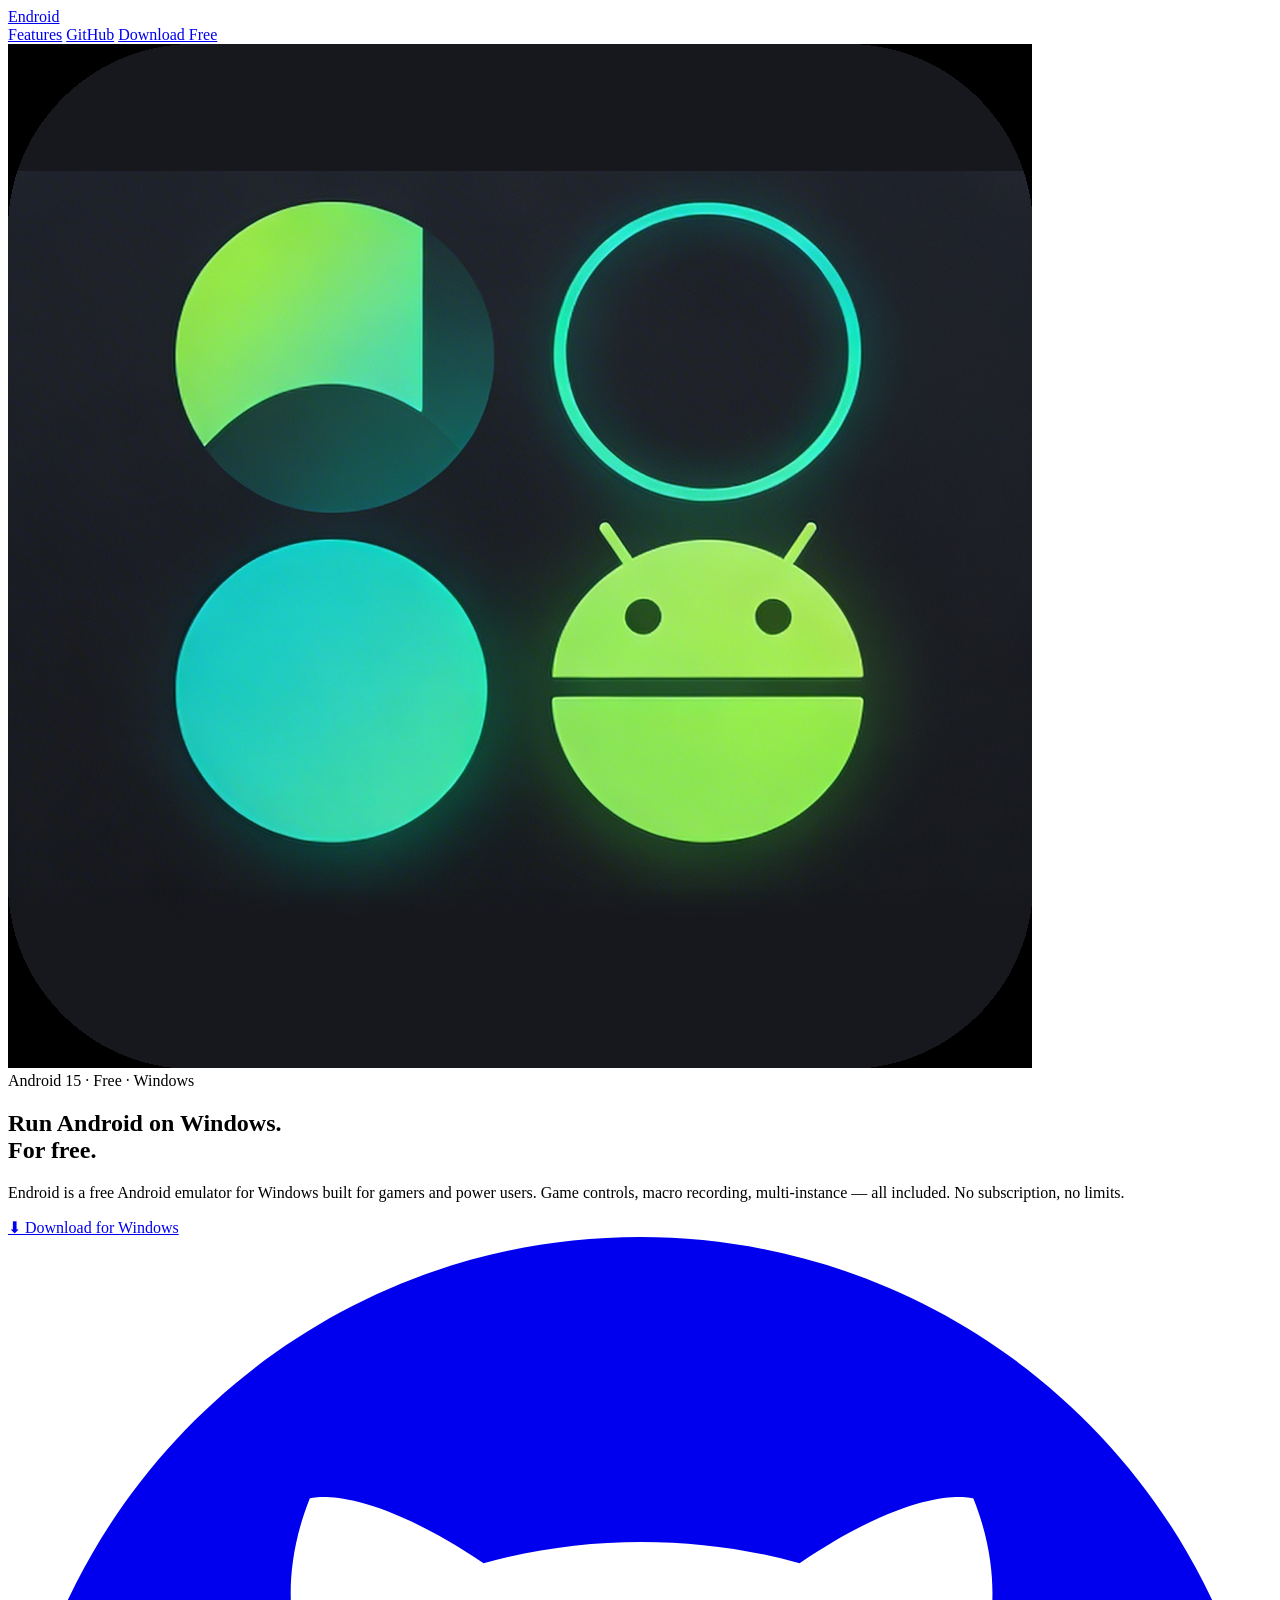
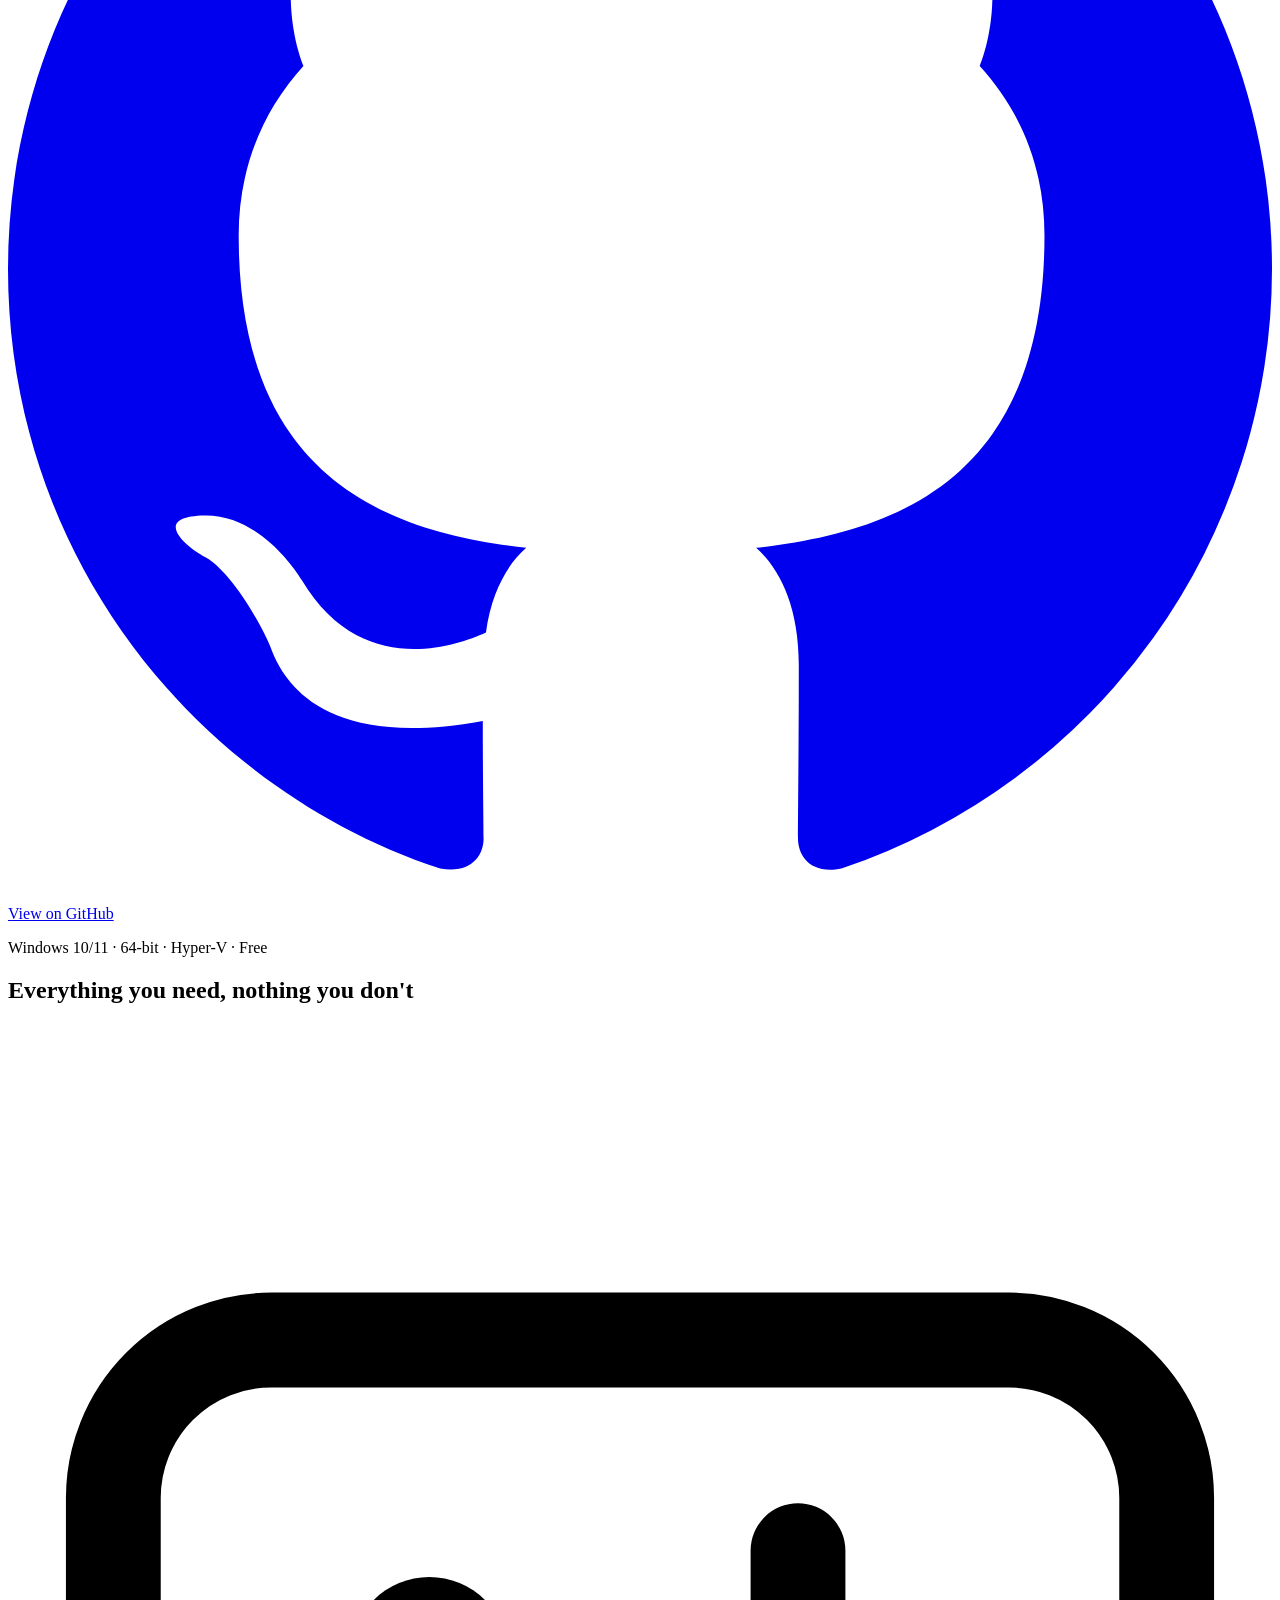
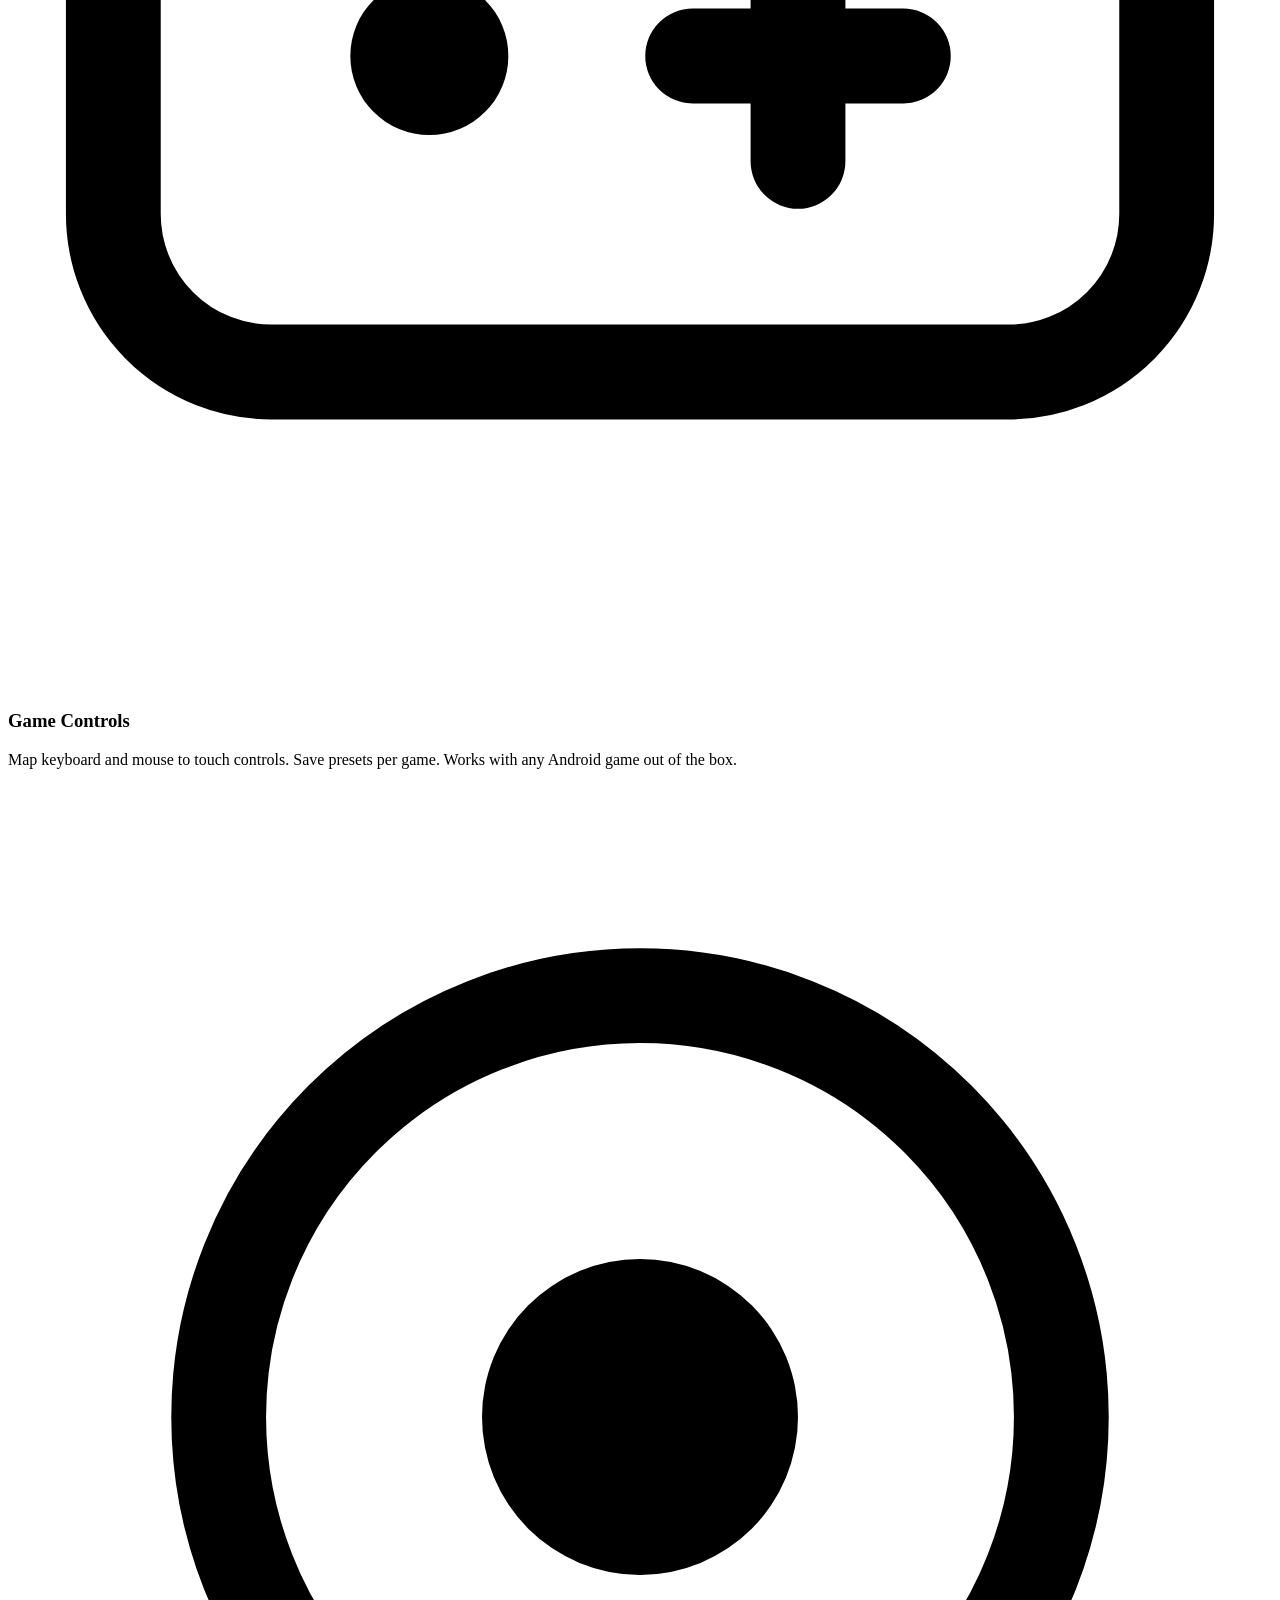
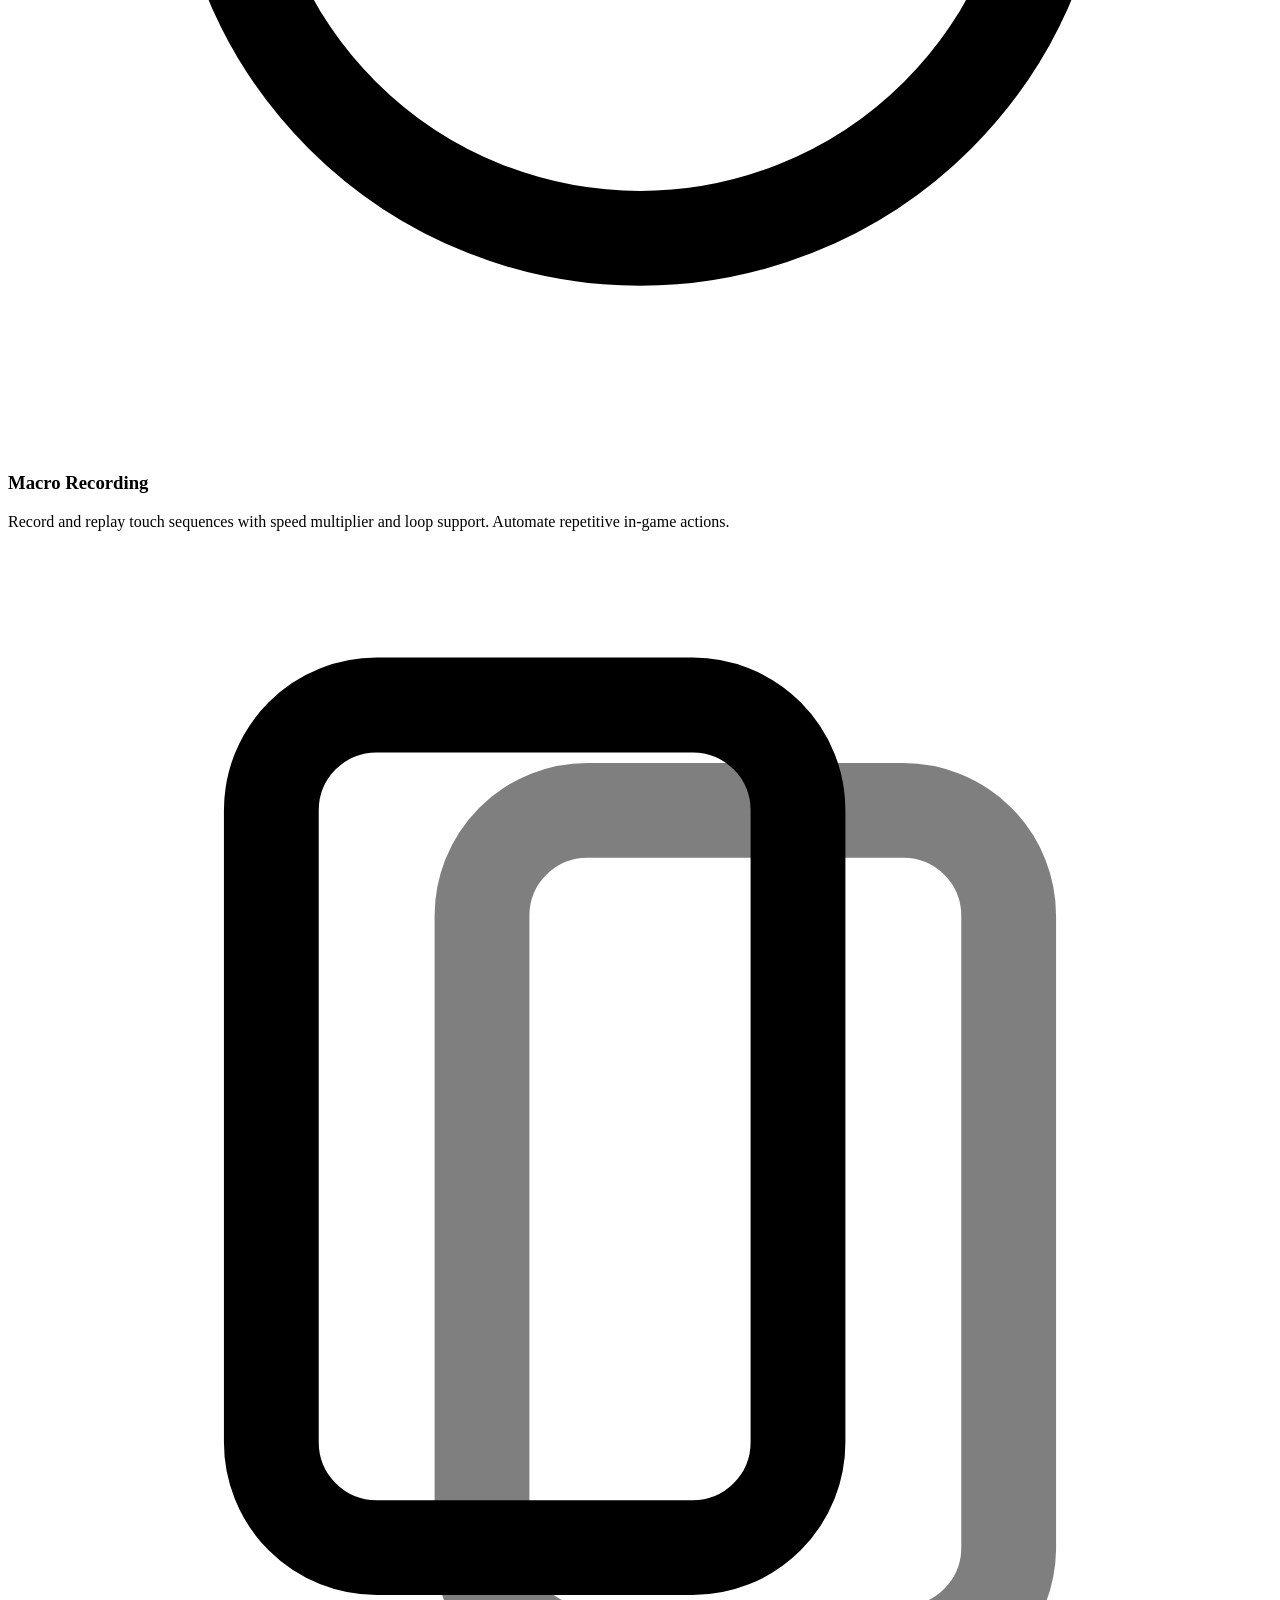
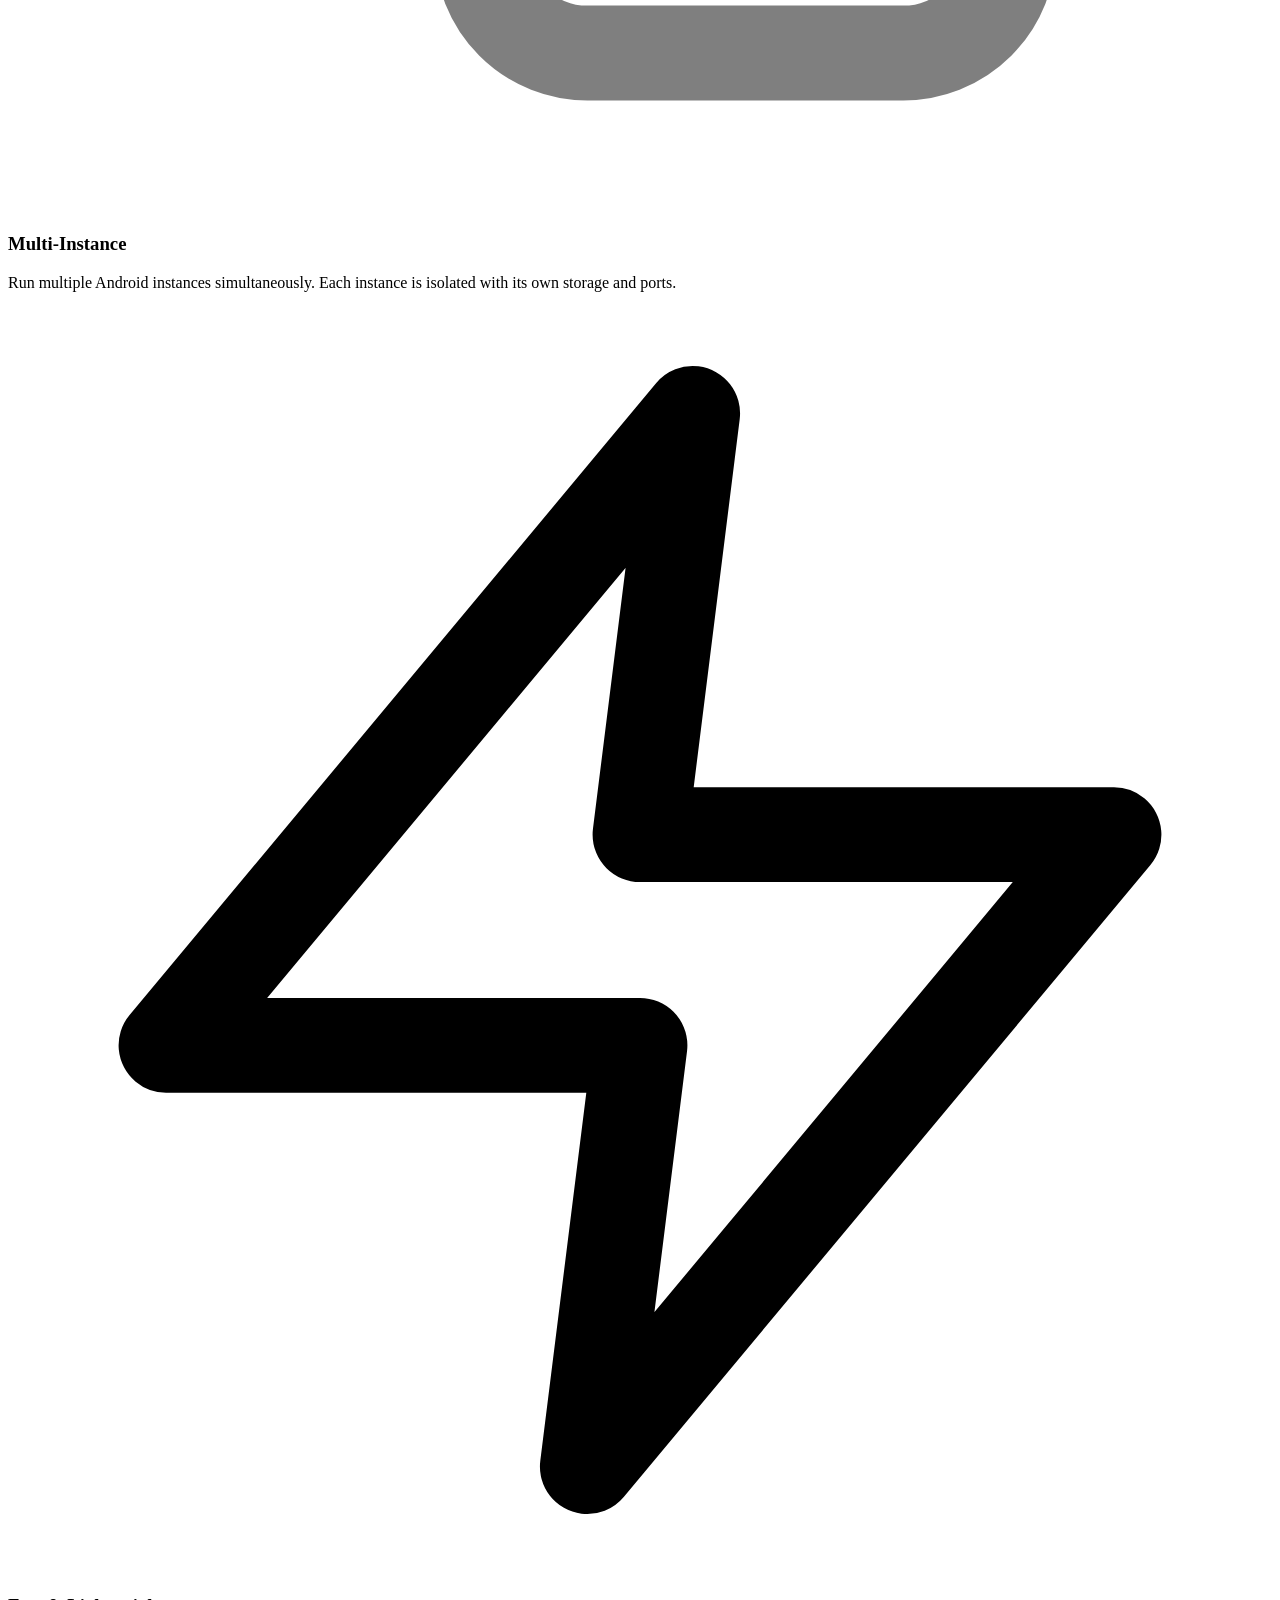
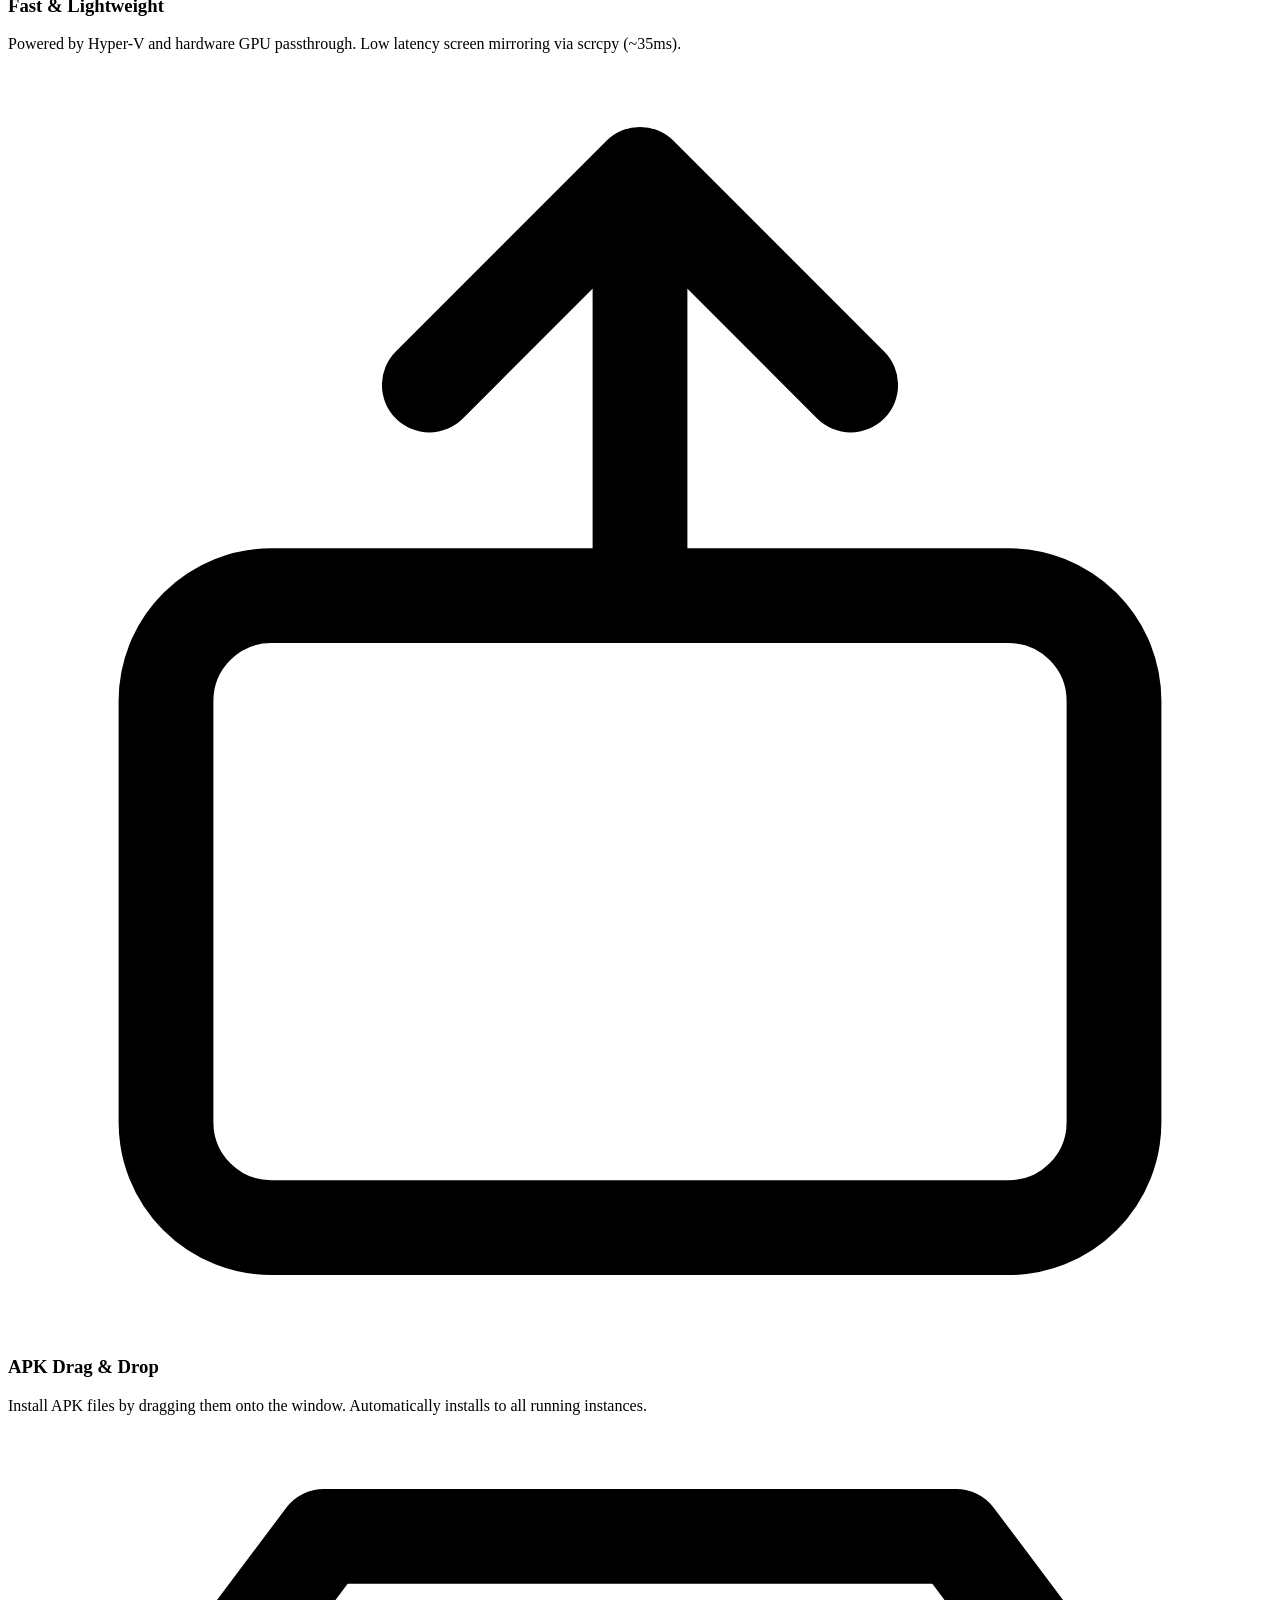
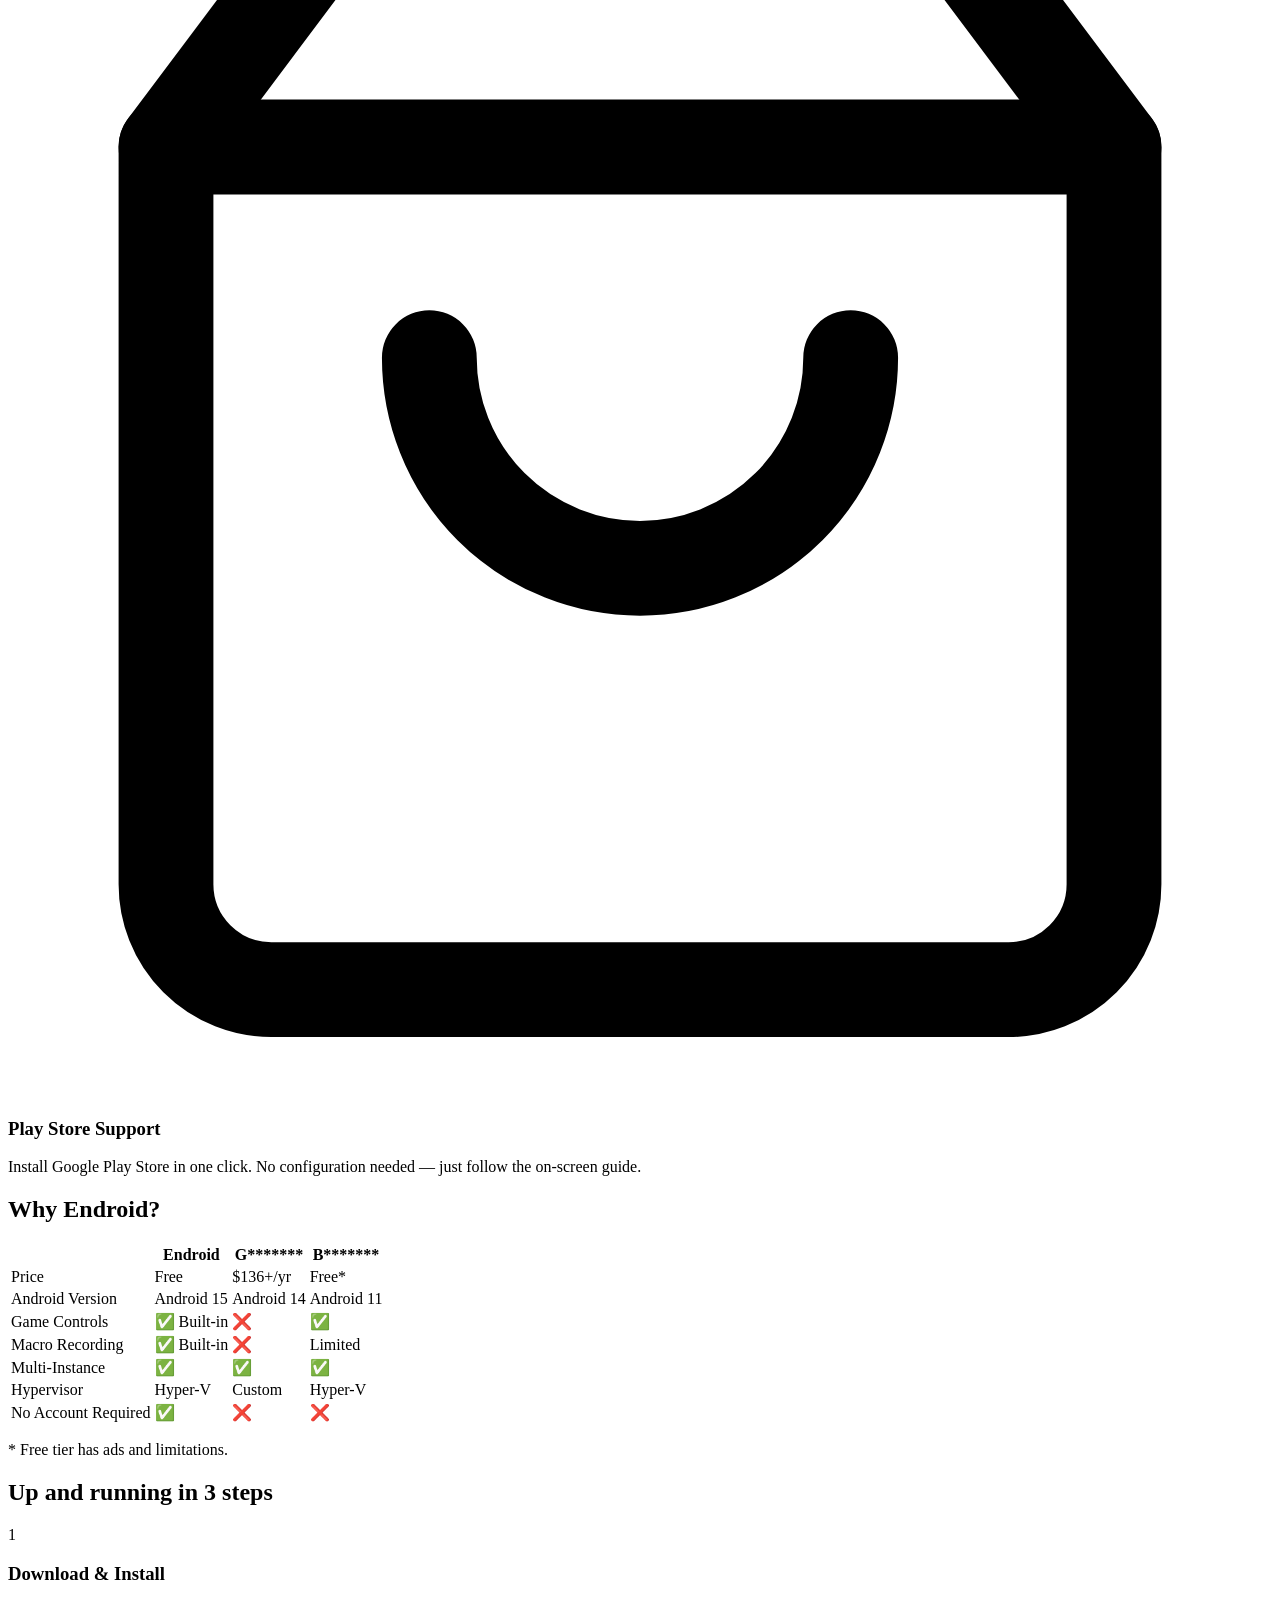
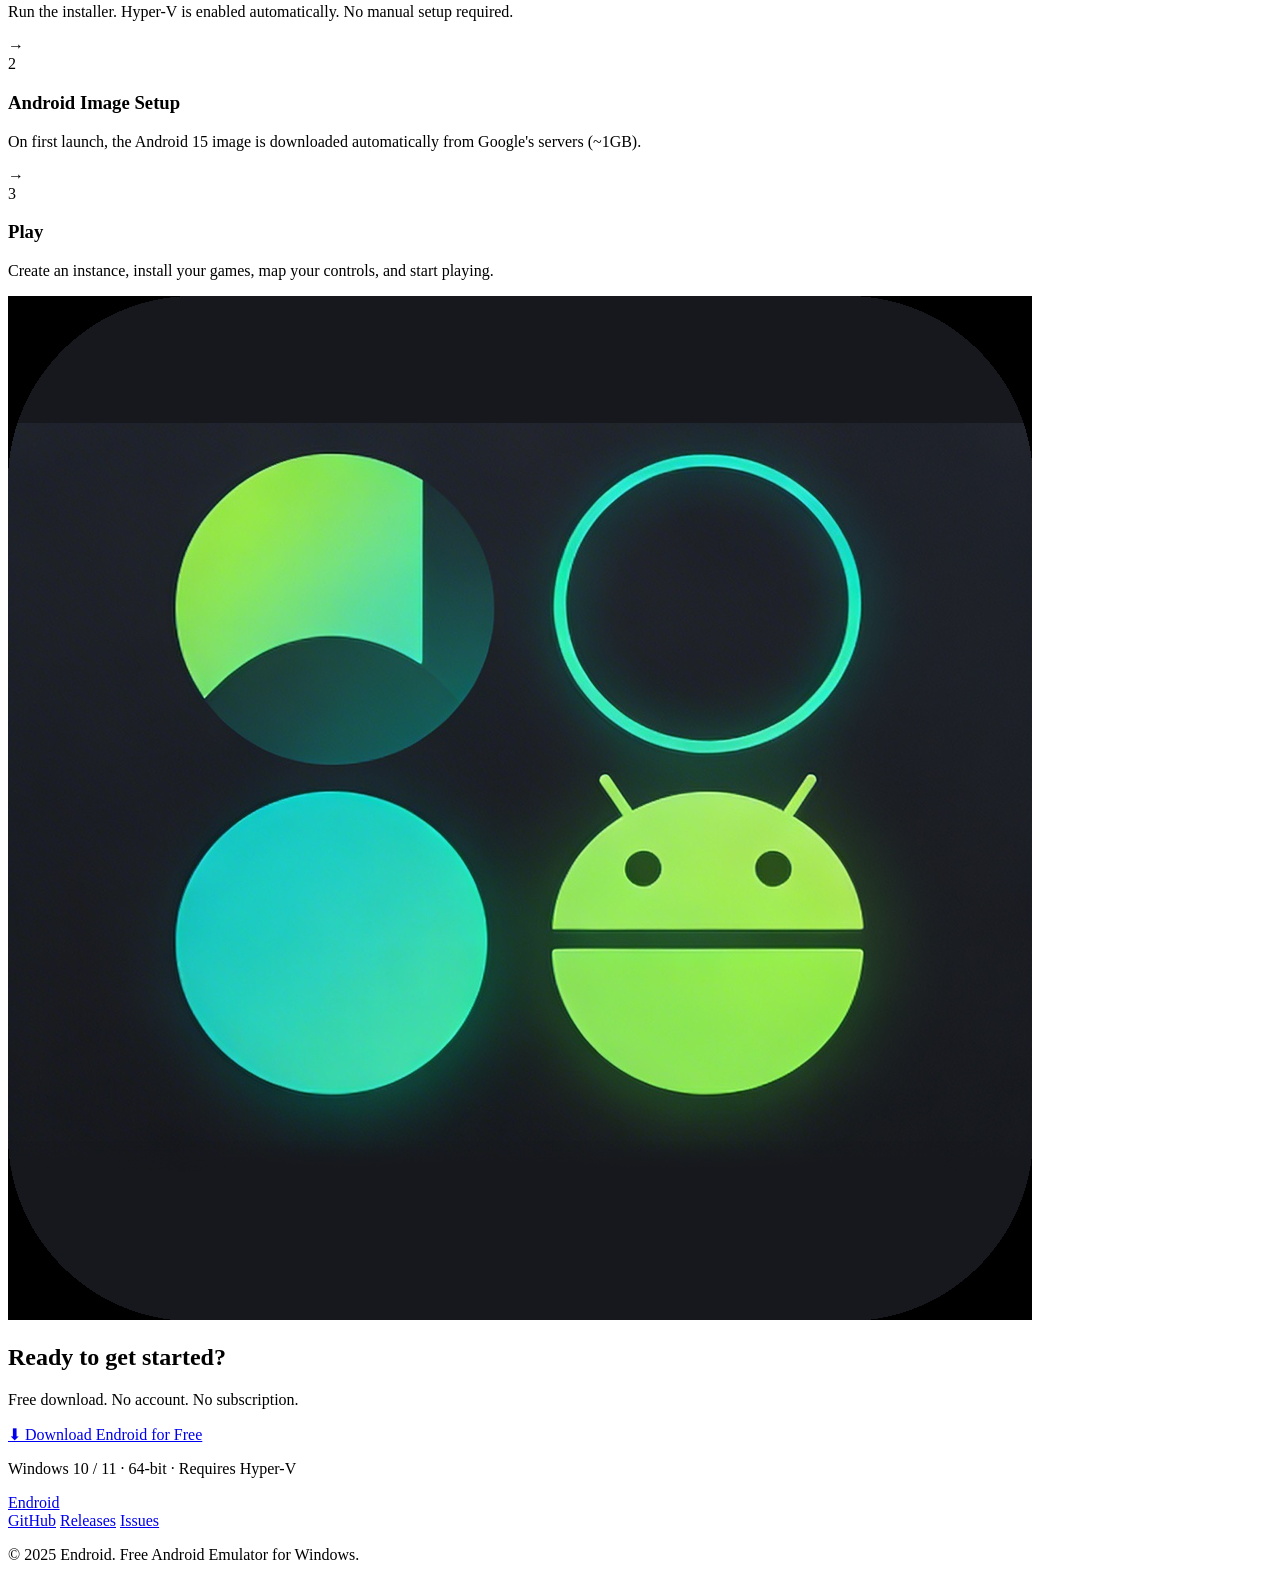
==== index.html @ f01a462a "fix(landing): 캐시 비활성화" ====
<!DOCTYPE html>
<html lang="en">
<head>
  <meta charset="UTF-8" />
  <meta name="viewport" content="width=device-width, initial-scale=1.0" />

  <!-- SEO -->
  <title>Endroid — Free Android Emulator for Windows</title>
  <meta name="description" content="Endroid is a free Android 15 emulator for Windows. Run Android apps and games on your PC with game controls, macro recording, and multi-instance support. No subscription required." />
  <meta name="keywords" content="android emulator windows, free android emulator, android emulator pc, android emulator for windows 11, best android emulator, genymotion alternative, run android on windows, android gaming emulator" />
  <link rel="canonical" href="https://endroid.rundevelrun.com/" />

  <!-- No cache -->
  <meta http-equiv="Cache-Control" content="no-cache, no-store, must-revalidate" />
  <meta http-equiv="Pragma" content="no-cache" />
  <meta http-equiv="Expires" content="0" />

  <!-- Favicon -->
  <link rel="icon" type="image/png" href="assets/icon.png?v=3" />

  <!-- Open Graph -->
  <meta property="og:type" content="website" />
  <meta property="og:url" content="https://endroid.rundevelrun.com/" />
  <meta property="og:title" content="Endroid — Free Android Emulator for Windows" />
  <meta property="og:description" content="Run Android 15 apps and games on Windows for free. Built-in game controls, macro recording, and multi-instance support." />
  <meta property="og:image" content="https://endroid.rundevelrun.com/assets/icon.png" />

  <!-- Twitter Card -->
  <meta name="twitter:card" content="summary" />
  <meta name="twitter:title" content="Endroid — Free Android Emulator for Windows" />
  <meta name="twitter:description" content="Run Android 15 on your Windows PC for free." />
  <meta name="twitter:image" content="https://endroid.rundevelrun.com/assets/icon.png" />

  <!-- Schema.org SoftwareApplication -->
  <script type="application/ld+json">
  {
    "@context": "https://schema.org",
    "@type": "SoftwareApplication",
    "name": "Endroid",
    "operatingSystem": "Windows",
    "applicationCategory": "UtilitiesApplication",
    "offers": {
      "@type": "Offer",
      "price": "0",
      "priceCurrency": "USD"
    },
    "description": "Free Android 15 emulator for Windows with game controls, macro recording, and multi-instance support.",
    "url": "https://endroid.rundevelrun.com",
    "downloadUrl": "https://github.com/rundevelrun/endroid/releases/latest"
  }
  </script>

  <link rel="stylesheet" href="styles.css?v=3" />
</head>
<body>

  <!-- Nav -->
  <nav class="nav">
    <div class="nav-inner">
      <a class="logo" href="#">
        <span>Endroid</span>
      </a>
      <div class="nav-links">
        <a href="#features">Features</a>
        <a href="https://github.com/rundevelrun/endroid">GitHub</a>
        <a class="btn-download-sm" href="https://github.com/rundevelrun/endroid/releases/latest">
          Download Free
        </a>
      </div>
    </div>
  </nav>

  <!-- Hero -->
  <section class="hero">
    <div class="hero-inner">
      <img src="assets/icon.png" alt="Endroid" class="hero-icon" />
      <div class="badge">Android 15 · Free · Windows</div>
      <h1 class="hero-title">
        Run Android on Windows.<br />
        <span class="accent">For free.</span>
      </h1>
      <p class="hero-desc">
        Endroid is a free Android emulator for Windows built for gamers and power users.
        Game controls, macro recording, multi-instance — all included.
        No subscription, no limits.
      </p>
      <div class="hero-actions">
        <a class="btn-primary" href="https://github.com/rundevelrun/endroid/releases/latest">
          ⬇ Download for Windows
        </a>
        <a class="btn-secondary" href="https://github.com/rundevelrun/endroid">
          <svg class="gh-icon" viewBox="0 0 16 16" fill="currentColor"><path d="M8 0C3.58 0 0 3.58 0 8c0 3.54 2.29 6.53 5.47 7.59.4.07.55-.17.55-.38 0-.19-.01-.82-.01-1.49-2.01.37-2.53-.49-2.69-.94-.09-.23-.48-.94-.82-1.13-.28-.15-.68-.52-.01-.53.63-.01 1.08.58 1.23.82.72 1.21 1.87.87 2.33.66.07-.52.28-.87.51-1.07-1.78-.2-3.64-.89-3.64-3.95 0-.87.31-1.59.82-2.15-.08-.2-.36-1.02.08-2.12 0 0 .67-.21 2.2.82.64-.18 1.32-.27 2-.27.68 0 1.36.09 2 .27 1.53-1.04 2.2-.82 2.2-.82.44 1.1.16 1.92.08 2.12.51.56.82 1.27.82 2.15 0 3.07-1.87 3.75-3.65 3.95.29.25.54.73.54 1.48 0 1.07-.01 1.93-.01 2.2 0 .21.15.46.55.38A8.013 8.013 0 0016 8c0-4.42-3.58-8-8-8z"/></svg>
          View on GitHub
        </a>
      </div>
      <p class="hero-note">Windows 10/11 · 64-bit · Hyper-V · Free</p>
    </div>
  </section>

  <!-- Features -->
  <section class="features" id="features">
    <div class="section-inner">
      <h2 class="section-title">Everything you need, nothing you don't</h2>
      <div class="features-grid">

        <div class="feature-card">
          <div class="feature-icon">
            <svg viewBox="0 0 24 24" fill="none" stroke="currentColor" stroke-width="1.8" stroke-linecap="round" stroke-linejoin="round"><rect x="2" y="6" width="20" height="12" rx="3"/><circle cx="8" cy="12" r="1.5" fill="currentColor" stroke="none"/><path d="M15 10v4M13 12h4"/></svg>
          </div>
          <h3>Game Controls</h3>
          <p>Map keyboard and mouse to touch controls. Save presets per game. Works with any Android game out of the box.</p>
        </div>

        <div class="feature-card">
          <div class="feature-icon">
            <svg viewBox="0 0 24 24" fill="none" stroke="currentColor" stroke-width="1.8" stroke-linecap="round" stroke-linejoin="round"><circle cx="12" cy="12" r="8"/><circle cx="12" cy="12" r="3" fill="currentColor" stroke="none"/></svg>
          </div>
          <h3>Macro Recording</h3>
          <p>Record and replay touch sequences with speed multiplier and loop support. Automate repetitive in-game actions.</p>
        </div>

        <div class="feature-card">
          <div class="feature-icon">
            <svg viewBox="0 0 24 24" fill="none" stroke="currentColor" stroke-width="1.8" stroke-linecap="round" stroke-linejoin="round"><rect x="5" y="3" width="10" height="16" rx="2"/><rect x="9" y="5" width="10" height="16" rx="2" opacity="0.5"/></svg>
          </div>
          <h3>Multi-Instance</h3>
          <p>Run multiple Android instances simultaneously. Each instance is isolated with its own storage and ports.</p>
        </div>

        <div class="feature-card">
          <div class="feature-icon">
            <svg viewBox="0 0 24 24" fill="none" stroke="currentColor" stroke-width="1.8" stroke-linecap="round" stroke-linejoin="round"><path d="M13 2L3 14h9l-1 8 10-12h-9l1-8z"/></svg>
          </div>
          <h3>Fast & Lightweight</h3>
          <p>Powered by Hyper-V and hardware GPU passthrough. Low latency screen mirroring via scrcpy (~35ms).</p>
        </div>

        <div class="feature-card">
          <div class="feature-icon">
            <svg viewBox="0 0 24 24" fill="none" stroke="currentColor" stroke-width="1.8" stroke-linecap="round" stroke-linejoin="round"><path d="M12 2v8M8 6l4-4 4 4"/><rect x="3" y="10" width="18" height="12" rx="2"/></svg>
          </div>
          <h3>APK Drag & Drop</h3>
          <p>Install APK files by dragging them onto the window. Automatically installs to all running instances.</p>
        </div>

        <div class="feature-card">
          <div class="feature-icon">
            <svg viewBox="0 0 24 24" fill="none" stroke="currentColor" stroke-width="1.8" stroke-linecap="round" stroke-linejoin="round"><path d="M6 2L3 6v14a2 2 0 002 2h14a2 2 0 002-2V6l-3-4z"/><path d="M3 6h18"/><path d="M16 10a4 4 0 01-8 0"/></svg>
          </div>
          <h3>Play Store Support</h3>
          <p>Install Google Play Store in one click. No configuration needed — just follow the on-screen guide.</p>
        </div>

      </div>
    </div>
  </section>

  <!-- vs Competitors -->
  <section class="compare">
    <div class="section-inner">
      <h2 class="section-title">Why Endroid?</h2>
      <div class="compare-table-wrap">
        <table class="compare-table">
          <thead>
            <tr>
              <th></th>
              <th class="highlight">Endroid</th>
              <th><span class="masked">G*******</span></th>
              <th><span class="masked">B*******</span></th>
            </tr>
          </thead>
          <tbody>
            <tr><td>Price</td><td class="highlight">Free</td><td>$136+/yr</td><td>Free*</td></tr>
            <tr><td>Android Version</td><td class="highlight">Android 15</td><td>Android 14</td><td>Android 11</td></tr>
            <tr><td>Game Controls</td><td class="highlight">✅ Built-in</td><td>❌</td><td>✅</td></tr>
            <tr><td>Macro Recording</td><td class="highlight">✅ Built-in</td><td>❌</td><td>Limited</td></tr>
            <tr><td>Multi-Instance</td><td class="highlight">✅</td><td>✅</td><td>✅</td></tr>
            <tr><td>Hypervisor</td><td class="highlight">Hyper-V</td><td>Custom</td><td>Hyper-V</td></tr>
            <tr><td>No Account Required</td><td class="highlight">✅</td><td>❌</td><td>❌</td></tr>
          </tbody>
        </table>
      </div>
      <p class="compare-note">* Free tier has ads and limitations.</p>
    </div>
  </section>

  <!-- How it works -->
  <section class="howto">
    <div class="section-inner">
      <h2 class="section-title">Up and running in 3 steps</h2>
      <div class="steps">
        <div class="step">
          <div class="step-num">1</div>
          <h3>Download & Install</h3>
          <p>Run the installer. Hyper-V is enabled automatically. No manual setup required.</p>
        </div>
        <div class="step-arrow">→</div>
        <div class="step">
          <div class="step-num">2</div>
          <h3>Android Image Setup</h3>
          <p>On first launch, the Android 15 image is downloaded automatically from Google's servers (~1GB).</p>
        </div>
        <div class="step-arrow">→</div>
        <div class="step">
          <div class="step-num">3</div>
          <h3>Play</h3>
          <p>Create an instance, install your games, map your controls, and start playing.</p>
        </div>
      </div>
    </div>
  </section>

  <!-- Download CTA -->
  <section class="cta">
    <div class="section-inner">
      <img src="assets/icon.png" alt="Endroid" class="cta-icon" />
      <h2>Ready to get started?</h2>
      <p>Free download. No account. No subscription.</p>
      <a class="btn-primary btn-large" href="https://github.com/rundevelrun/endroid/releases/latest">
        ⬇ Download Endroid for Free
      </a>
      <p class="cta-note">Windows 10 / 11 · 64-bit · Requires Hyper-V</p>
    </div>
  </section>

  <!-- Footer -->
  <footer class="footer">
    <div class="footer-inner">
      <a class="logo" href="#">
        <span>Endroid</span>
      </a>
      <div class="footer-links">
        <a href="https://github.com/rundevelrun/endroid">GitHub</a>
        <a href="https://github.com/rundevelrun/endroid/releases">Releases</a>
        <a href="https://github.com/rundevelrun/endroid/issues">Issues</a>
      </div>
      <p class="footer-copy">© 2025 Endroid. Free Android Emulator for Windows.</p>
    </div>
  </footer>

</body>
</html>
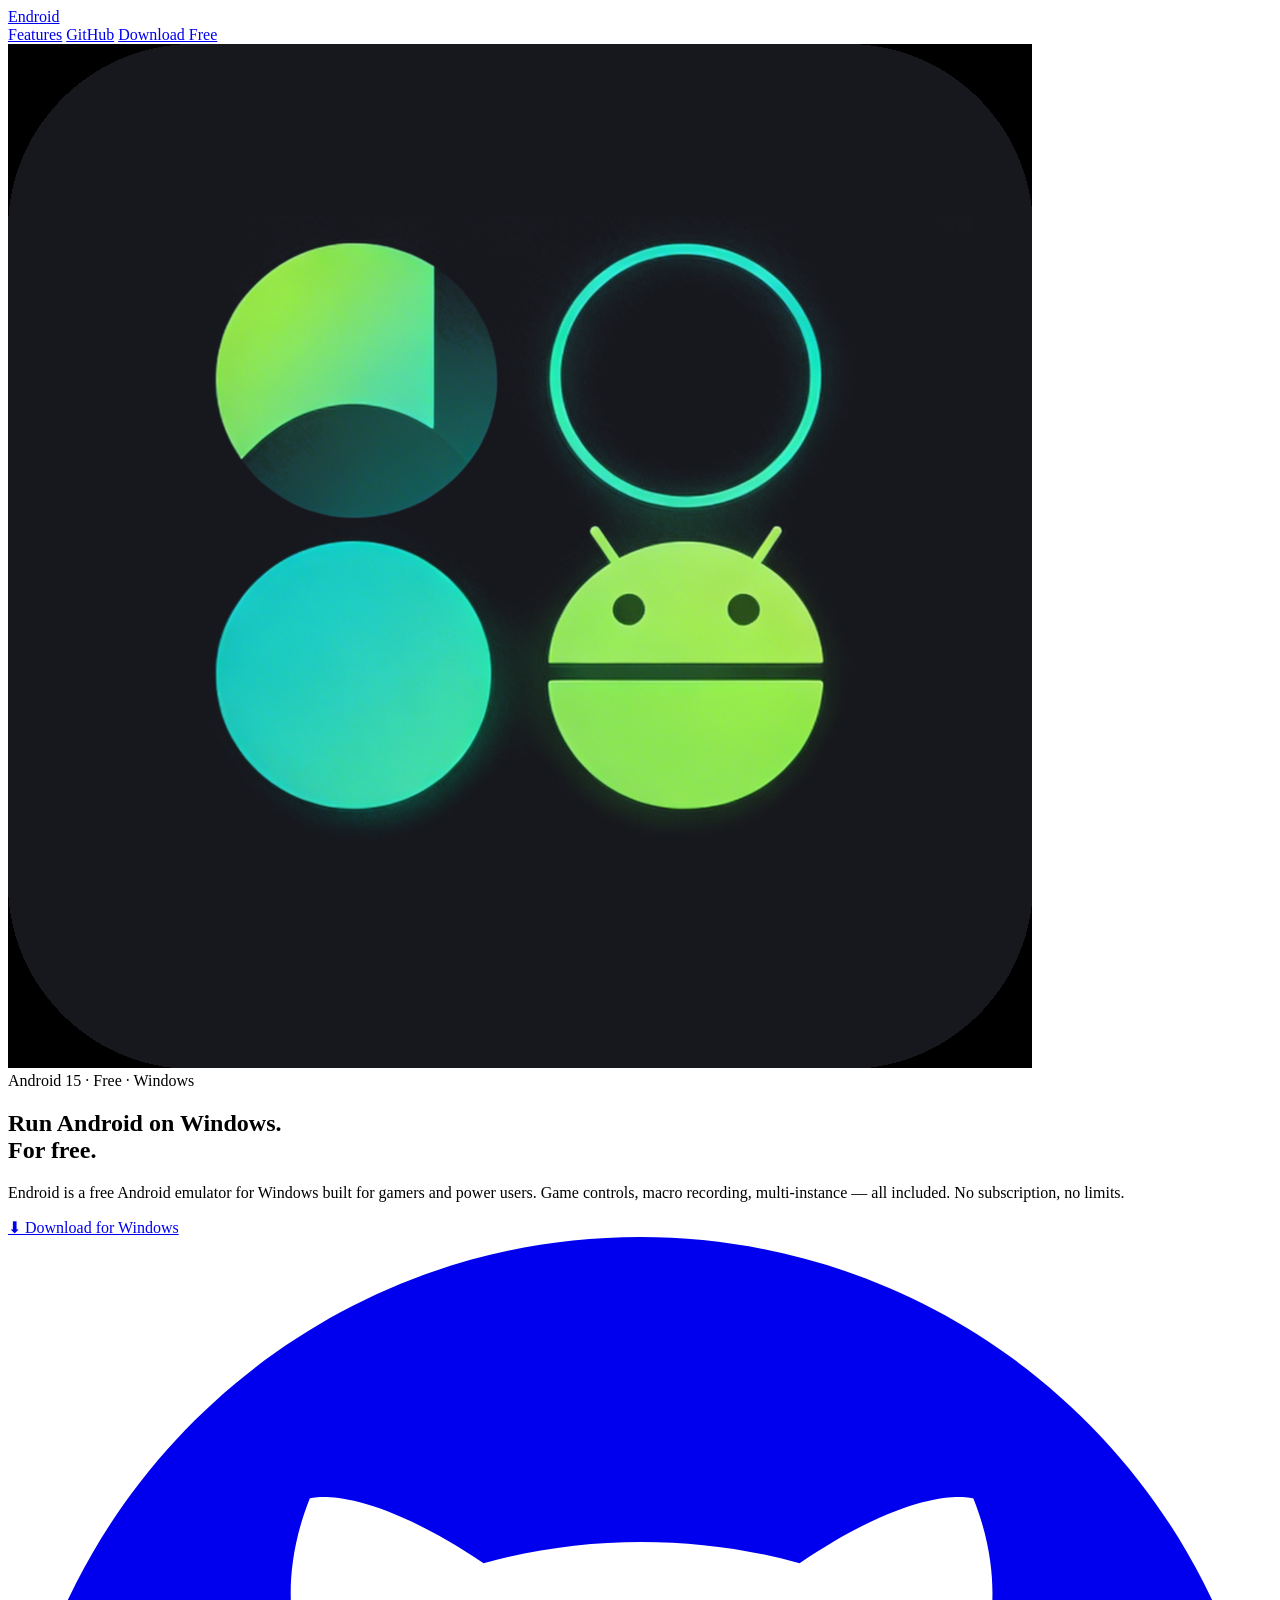
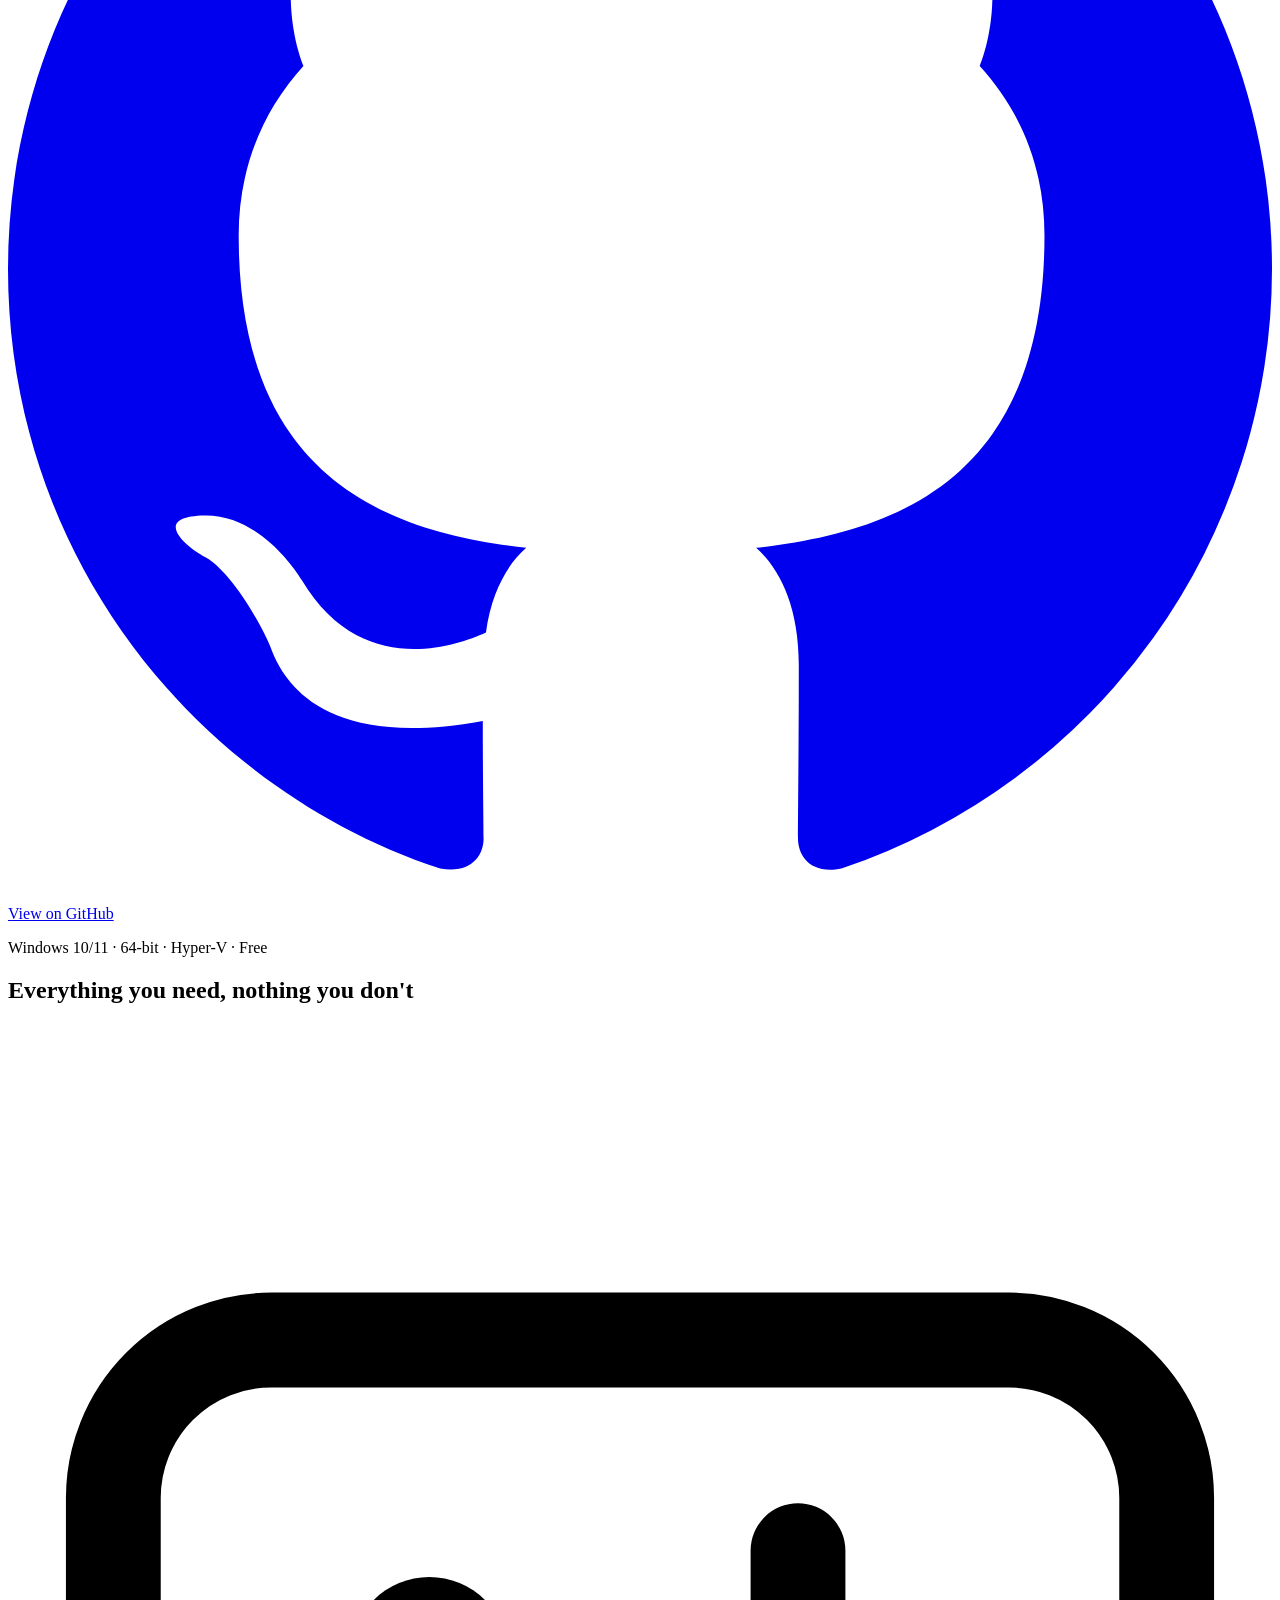
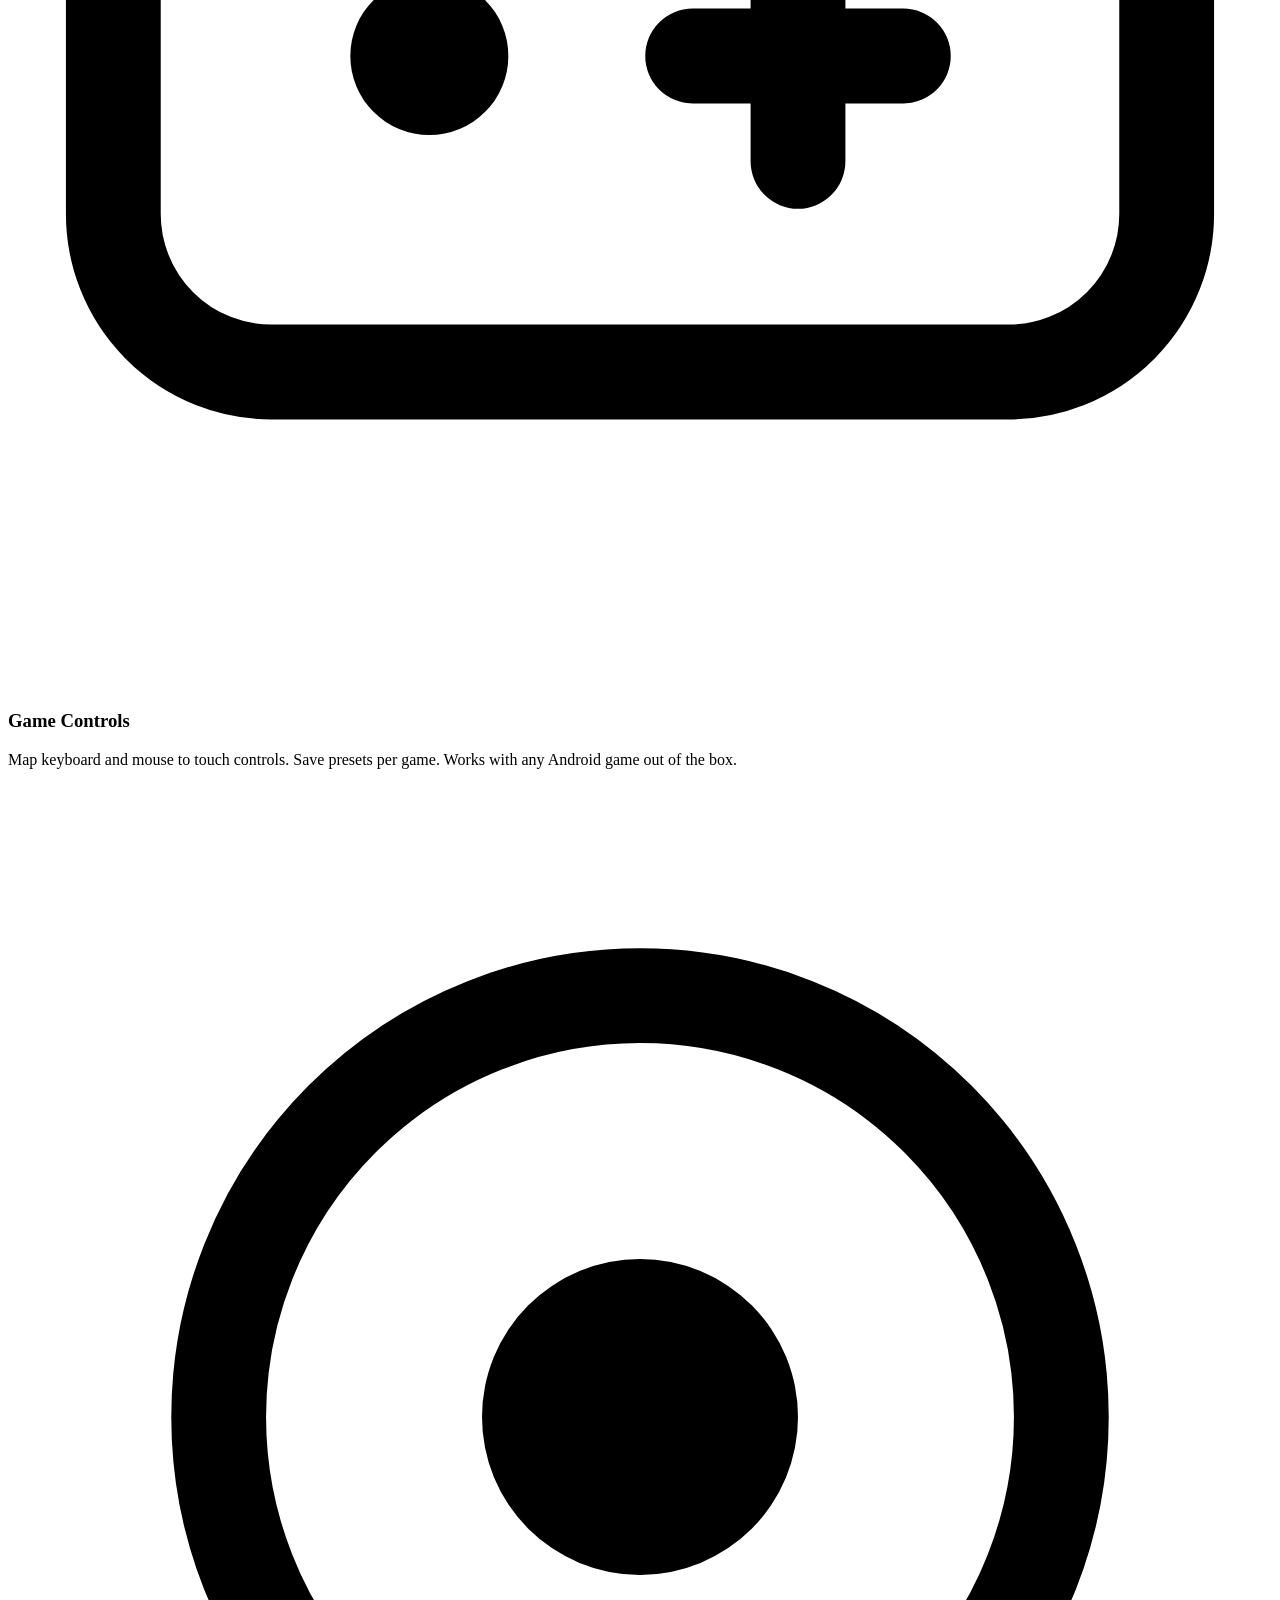
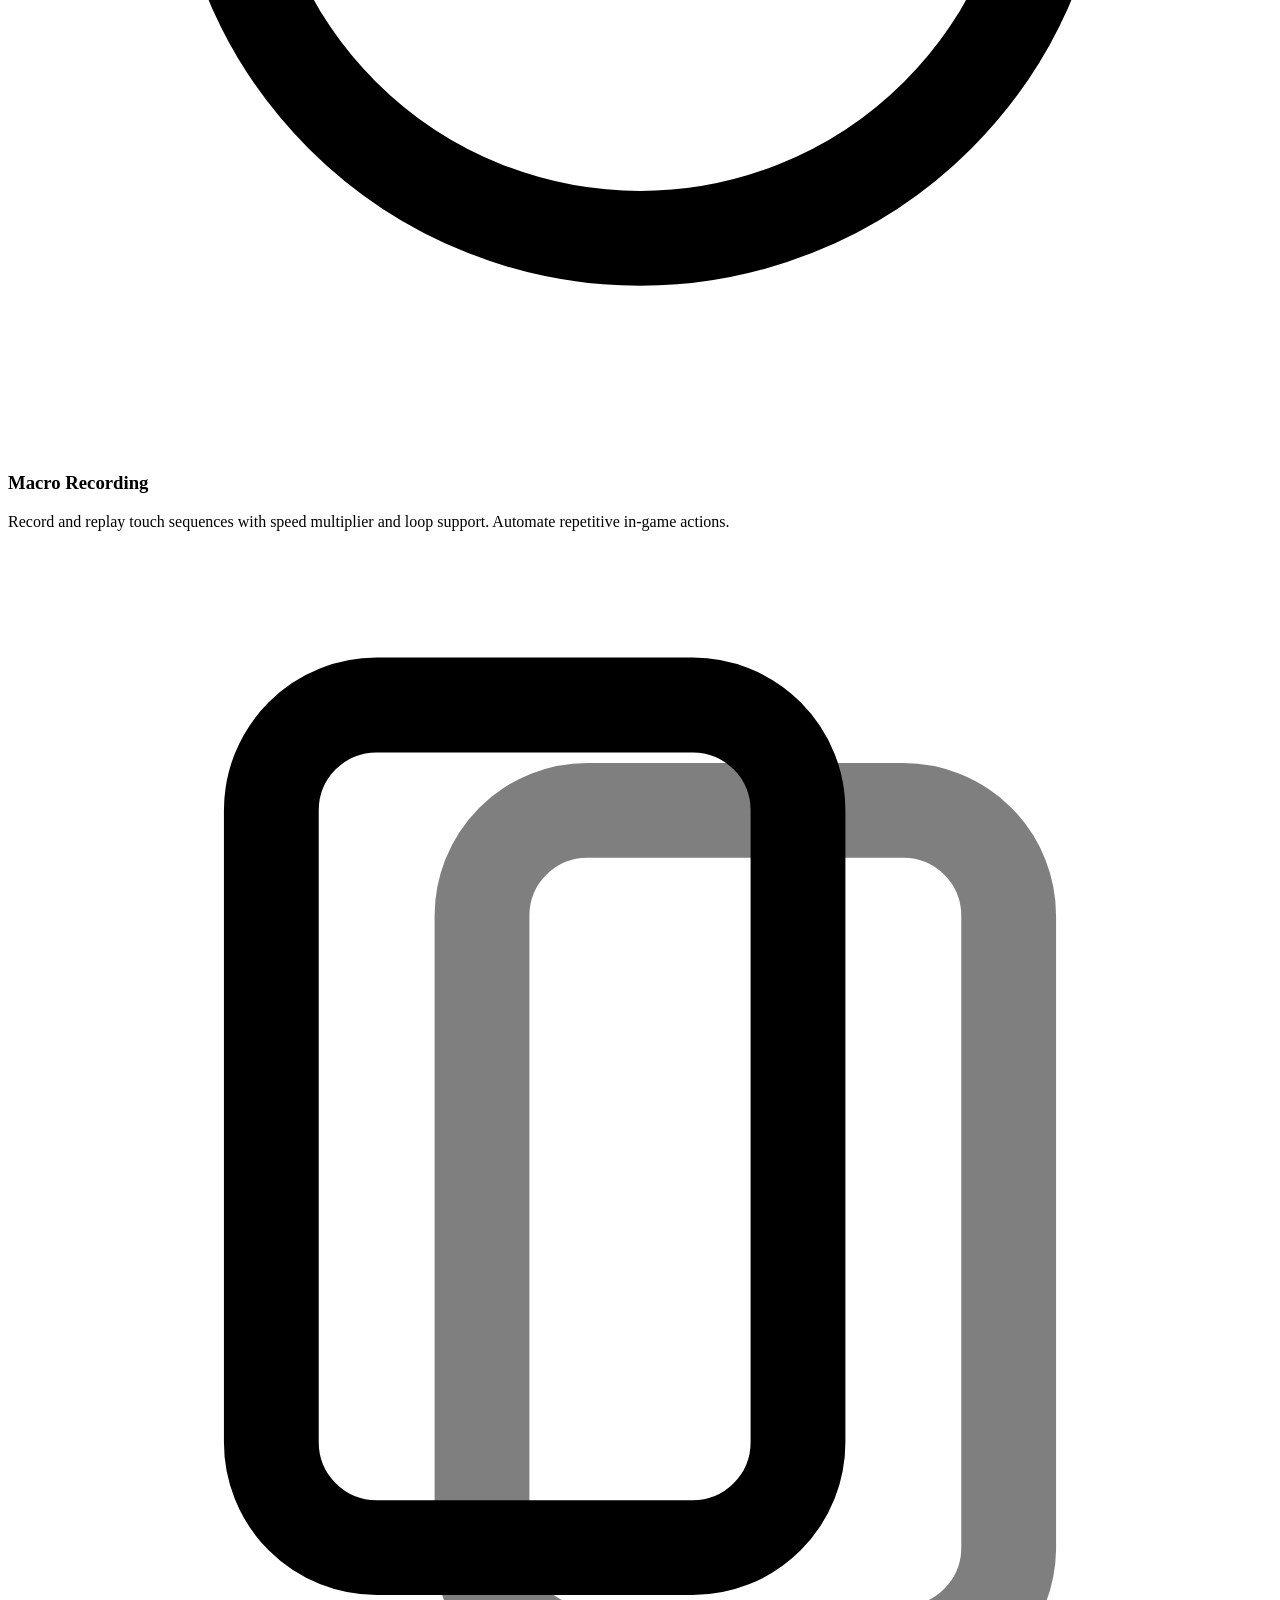
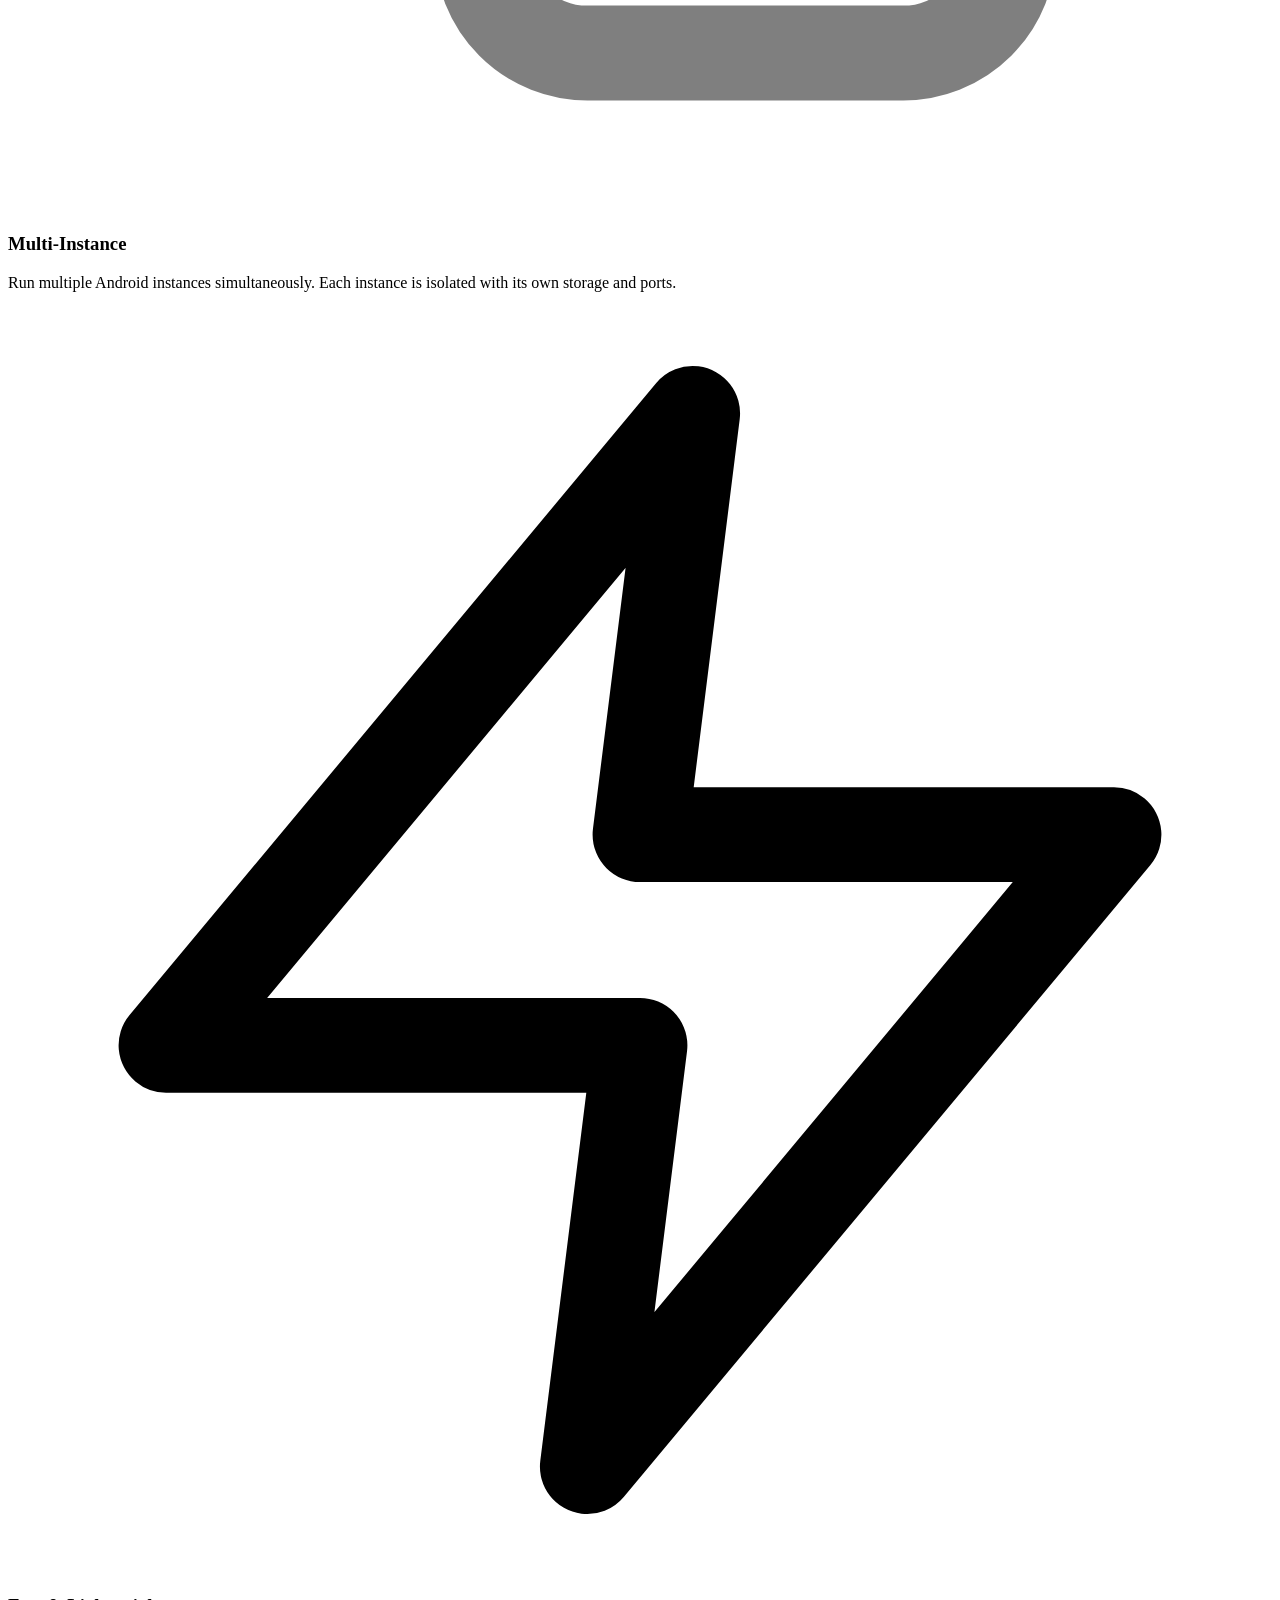
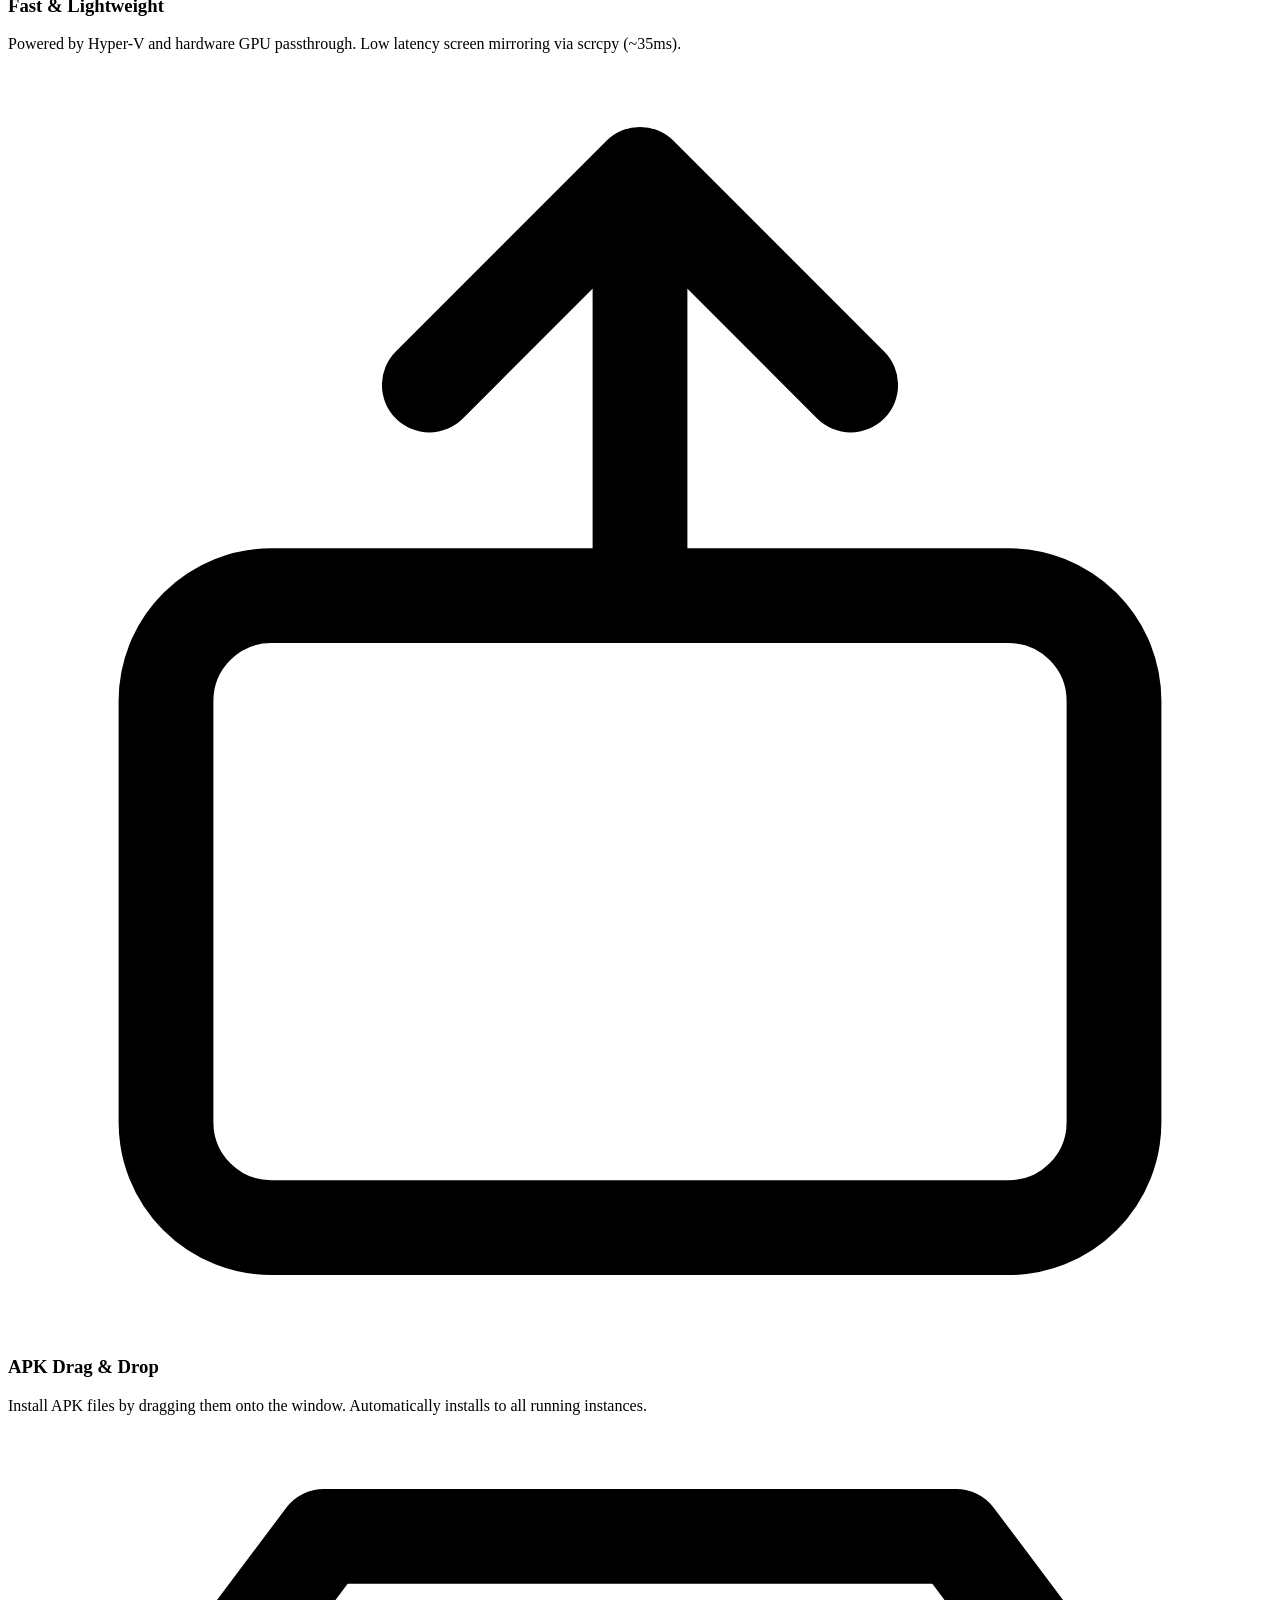
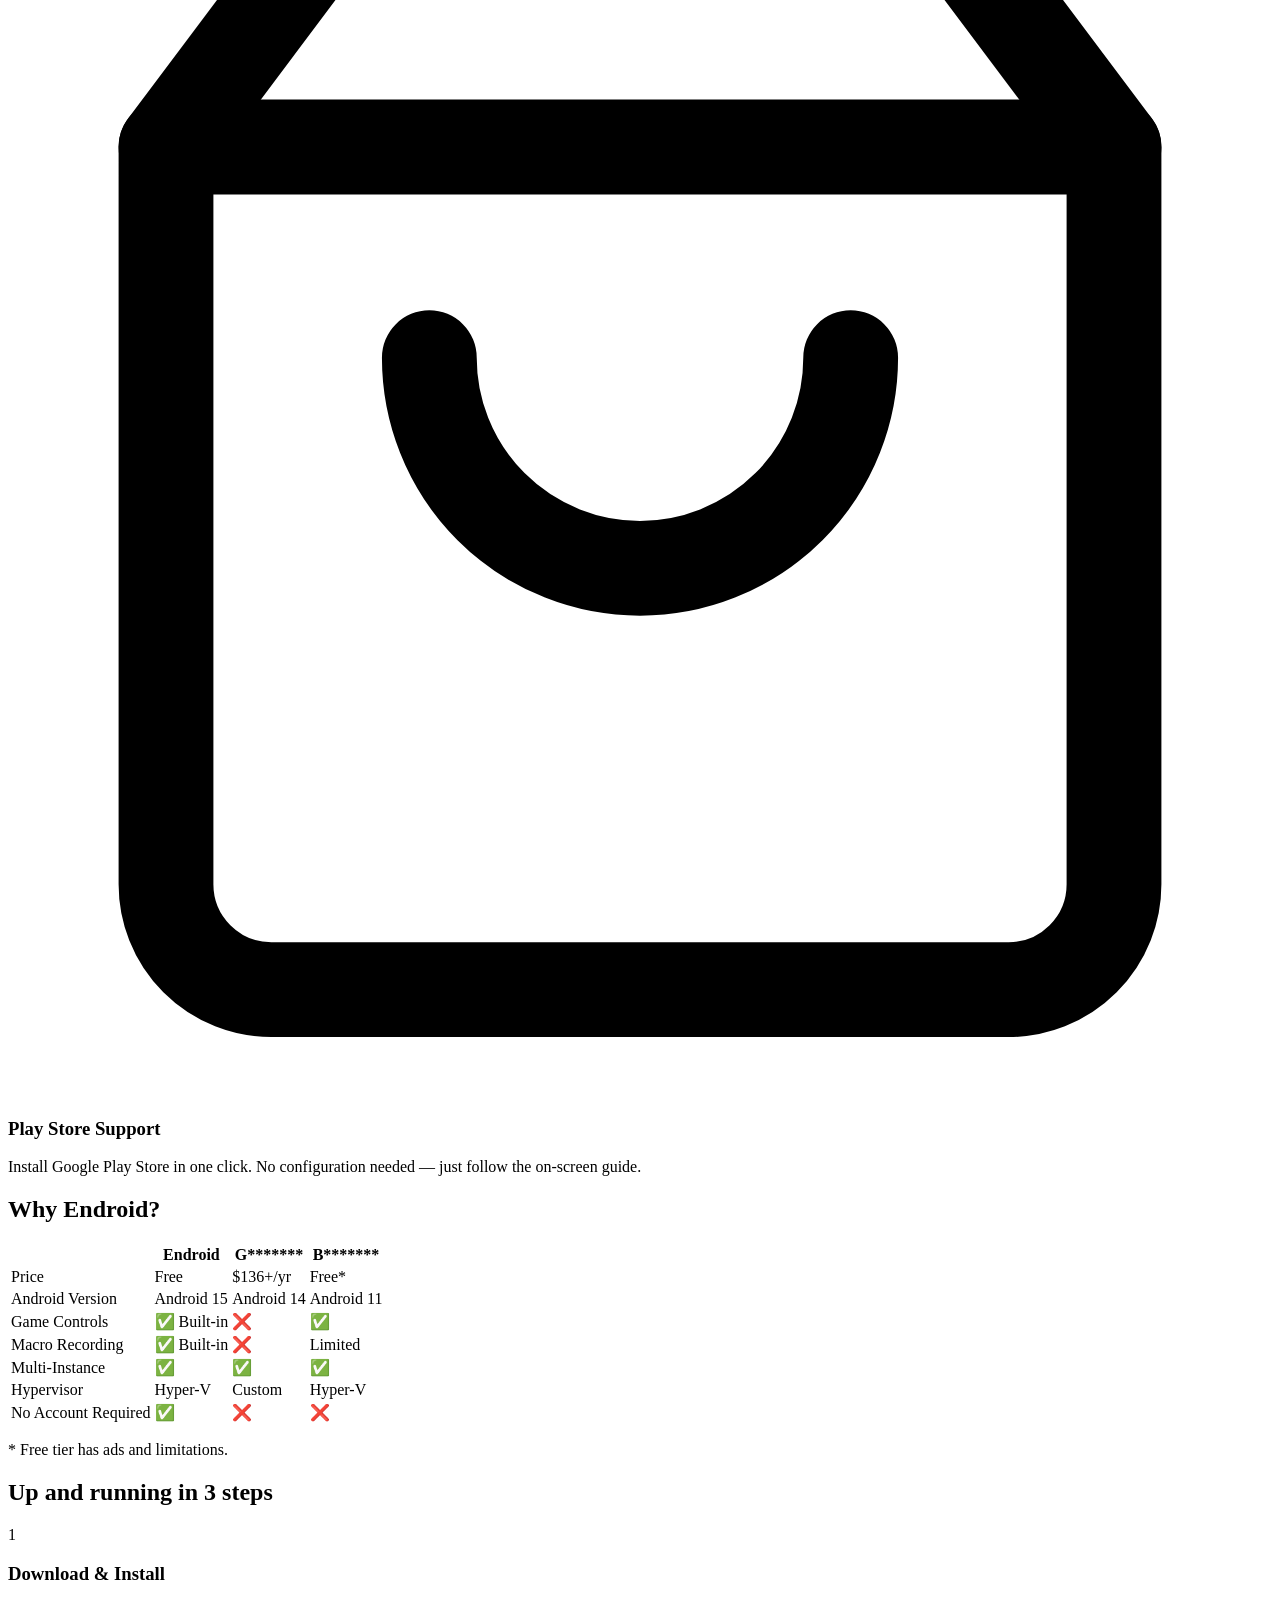
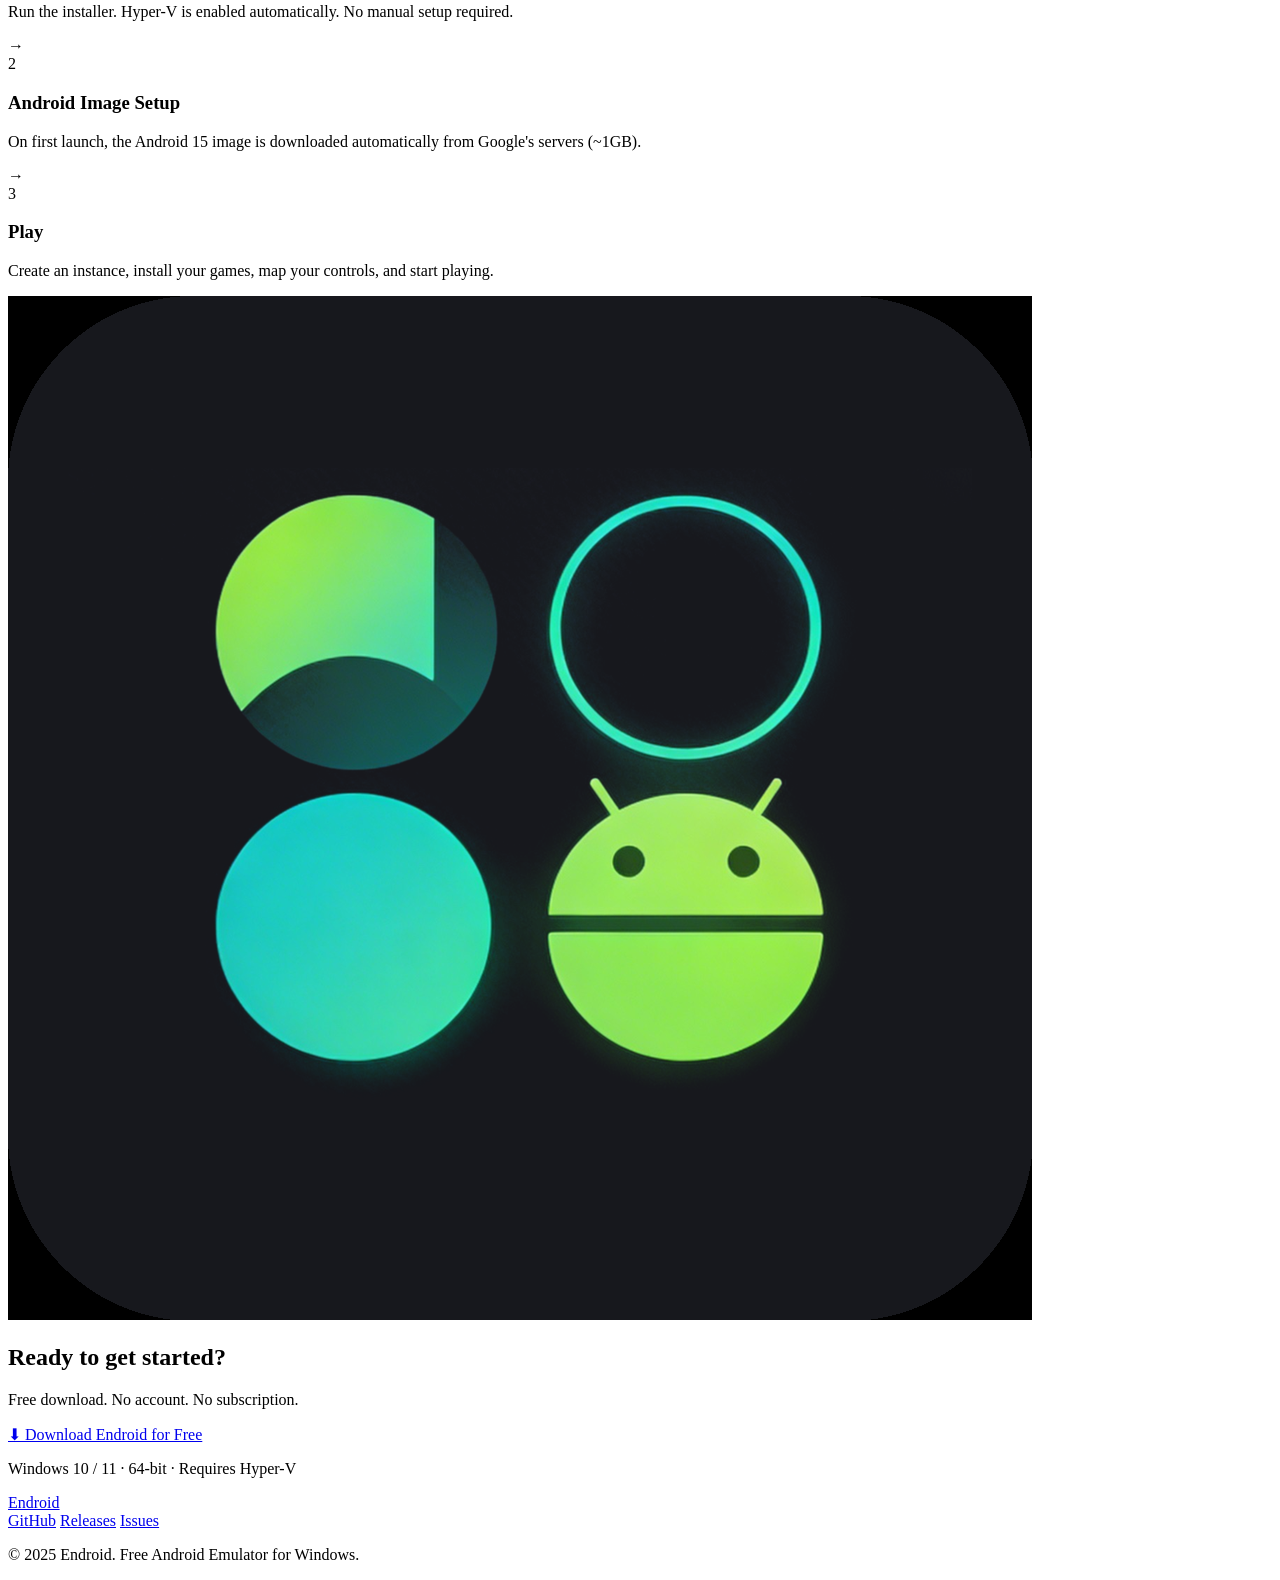
==== commit 8d196117: "fix(landing): 이미지 캐시 bust v=4" ====
--- a/index.html
+++ b/index.html
@@ -16,7 +16,7 @@
   <meta http-equiv="Expires" content="0" />
 
   <!-- Favicon -->
-  <link rel="icon" type="image/png" href="assets/icon.png?v=3" />
+  <link rel="icon" type="image/png" href="assets/icon.png?v=4" />
 
   <!-- Open Graph -->
   <meta property="og:type" content="website" />
@@ -73,7 +73,7 @@
   <!-- Hero -->
   <section class="hero">
     <div class="hero-inner">
-      <img src="assets/icon.png" alt="Endroid" class="hero-icon" />
+      <img src="assets/icon.png?v=4" alt="Endroid" class="hero-icon" />
       <div class="badge">Android 15 · Free · Windows</div>
       <h1 class="hero-title">
         Run Android on Windows.<br />
@@ -213,7 +213,7 @@
   <!-- Download CTA -->
   <section class="cta">
     <div class="section-inner">
-      <img src="assets/icon.png" alt="Endroid" class="cta-icon" />
+      <img src="assets/icon.png?v=4" alt="Endroid" class="cta-icon" />
       <h2>Ready to get started?</h2>
       <p>Free download. No account. No subscription.</p>
       <a class="btn-primary btn-large" href="https://github.com/rundevelrun/endroid/releases/latest">
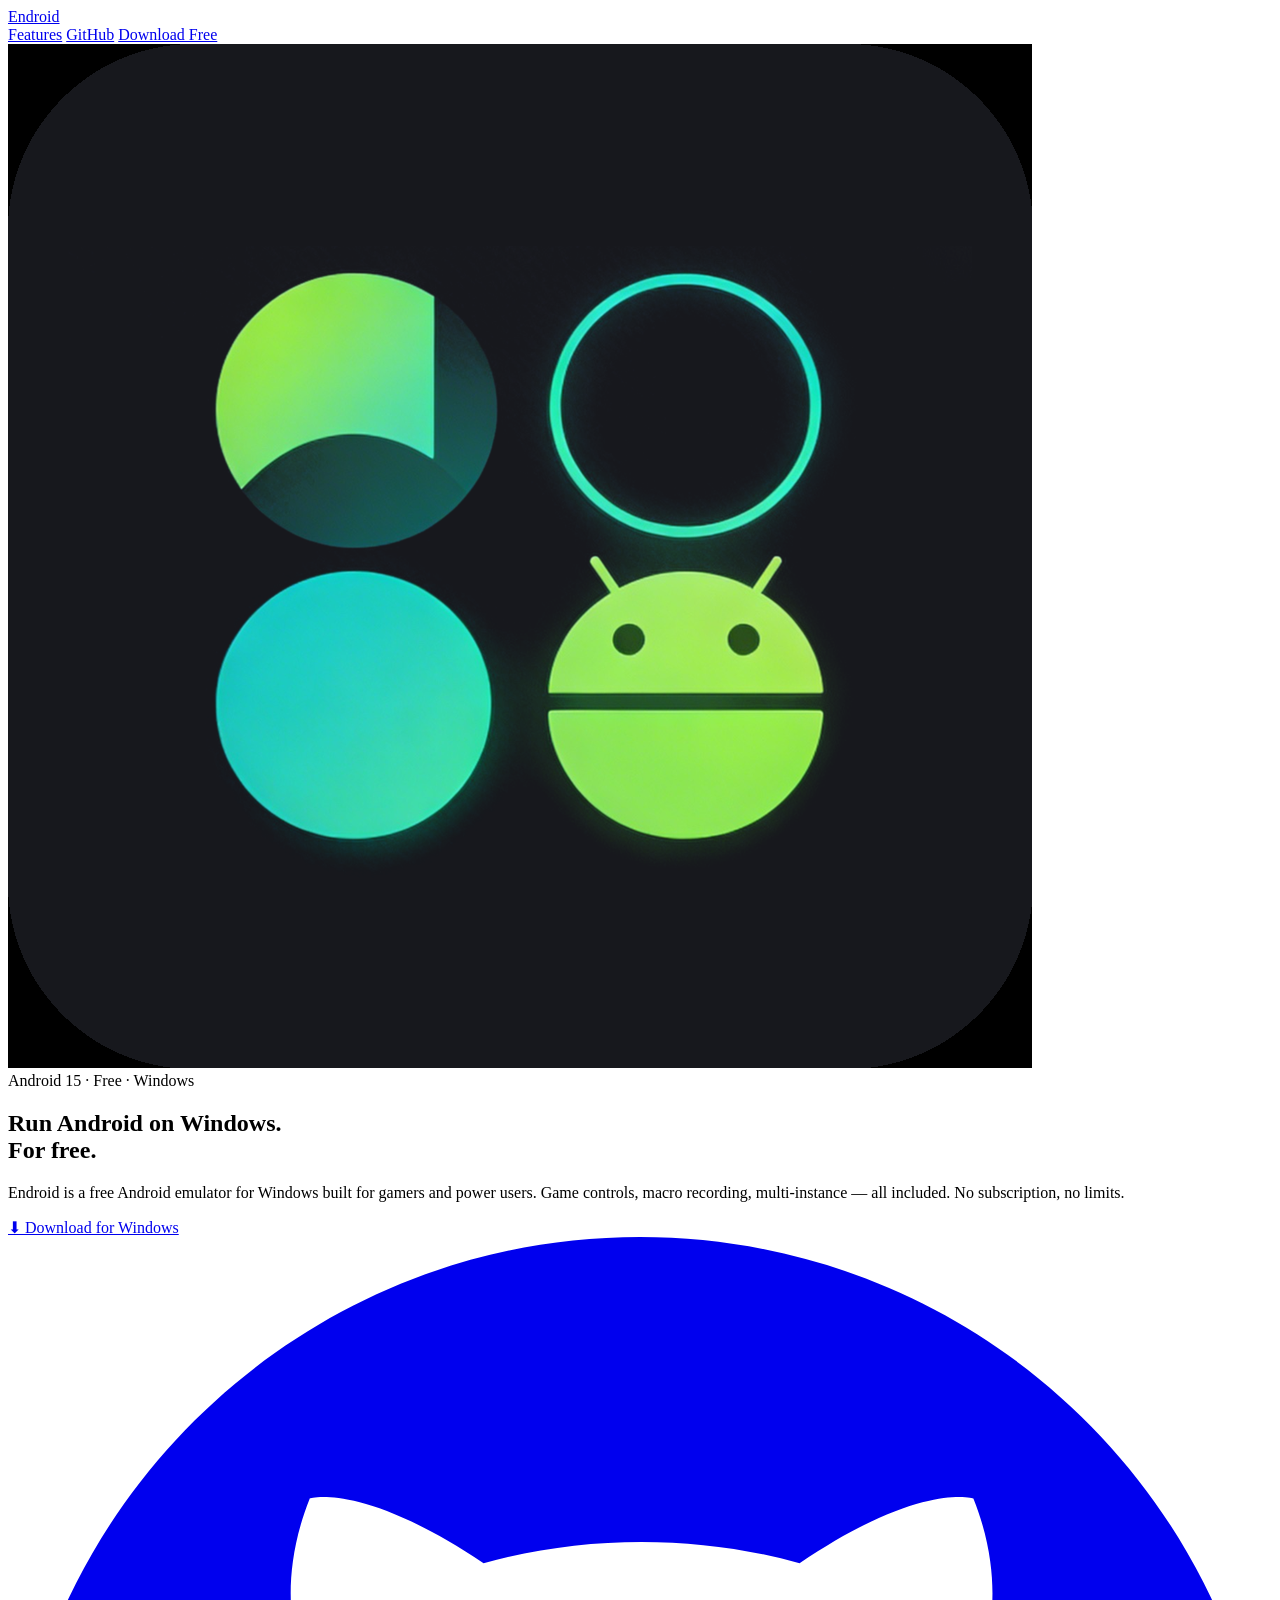
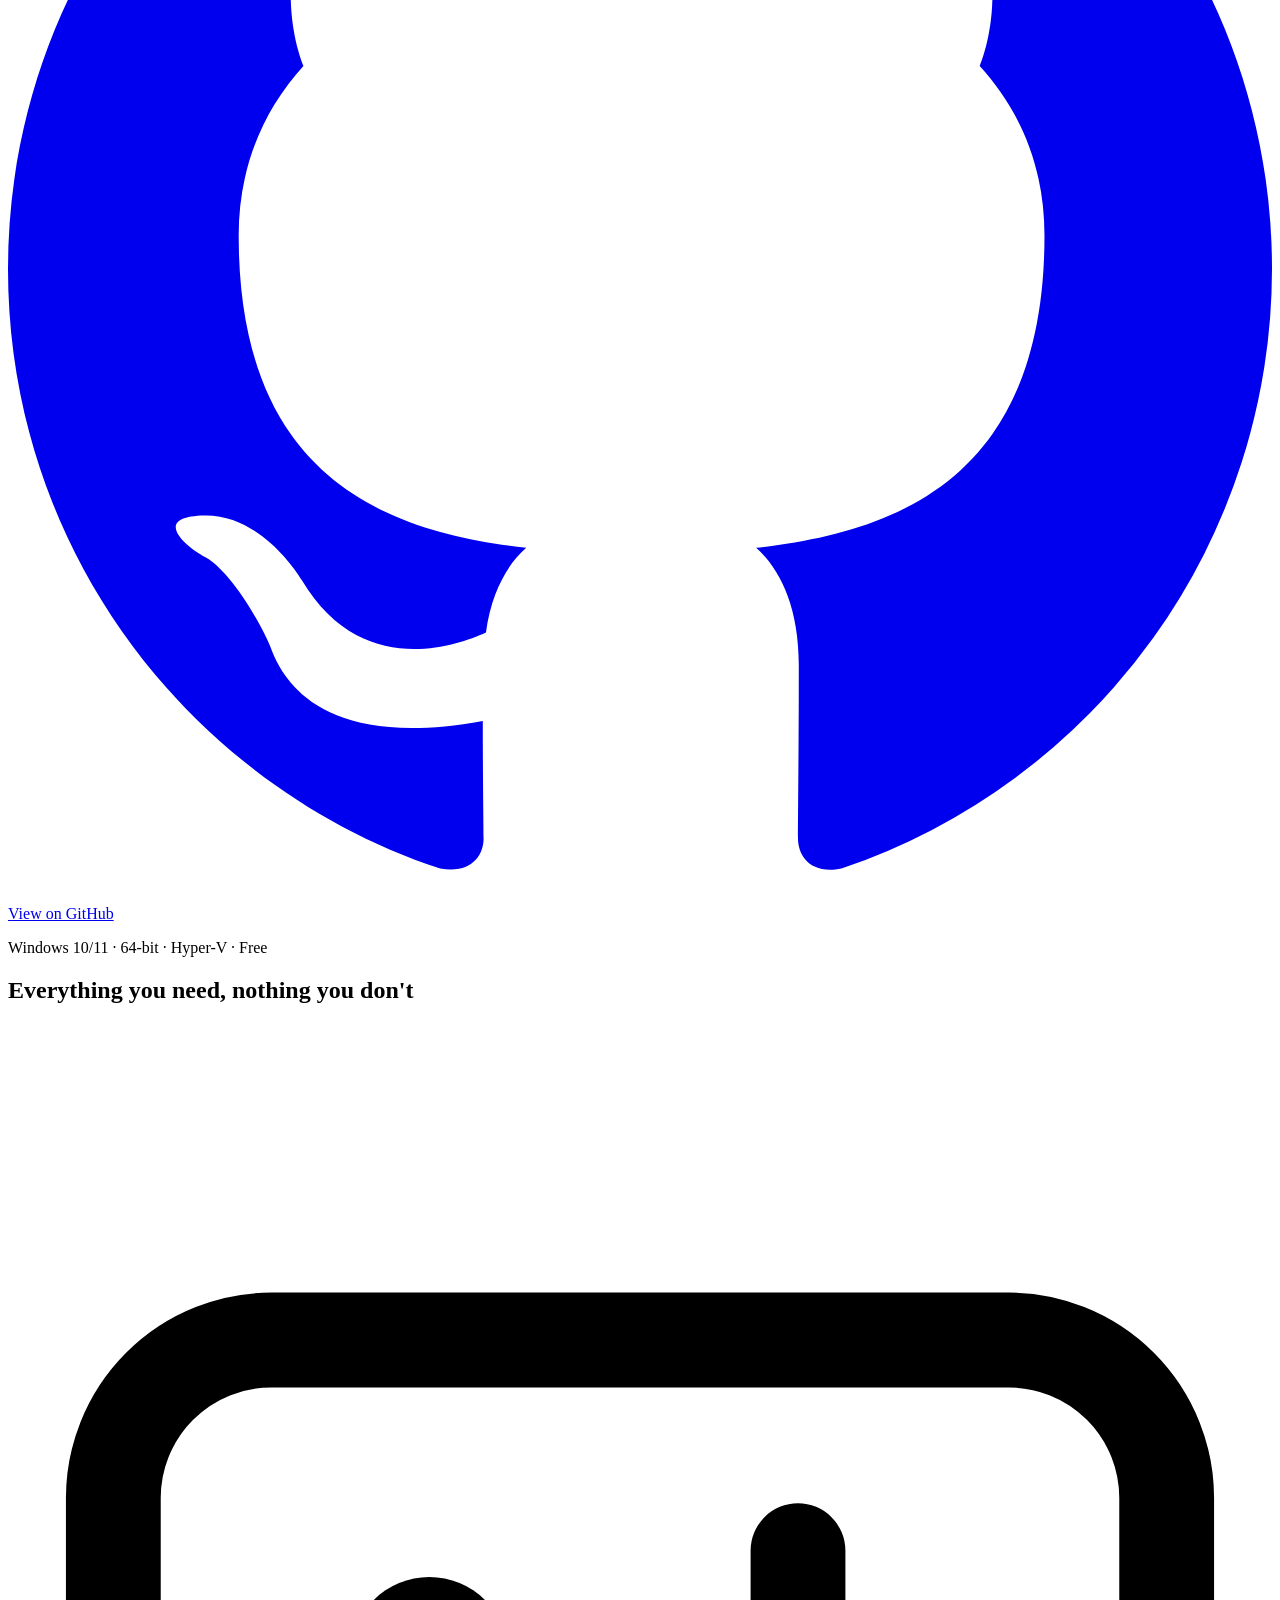
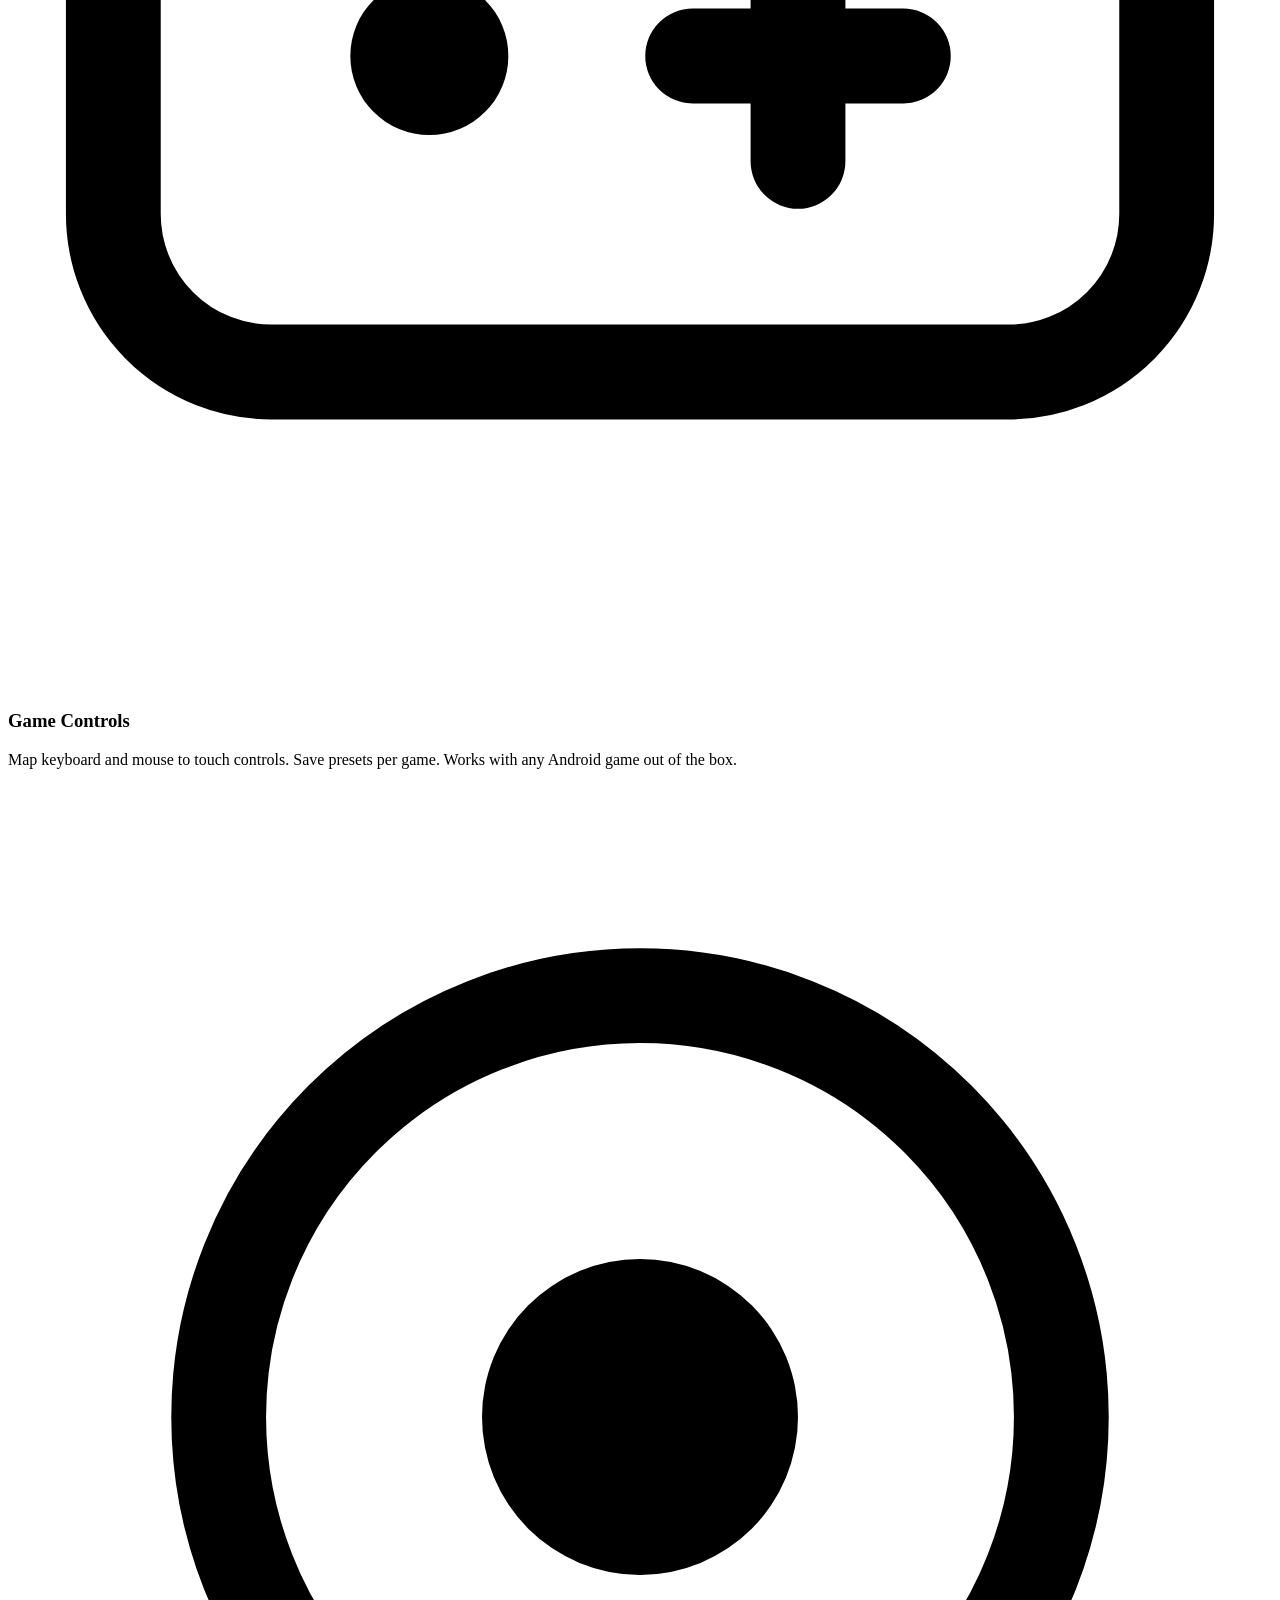
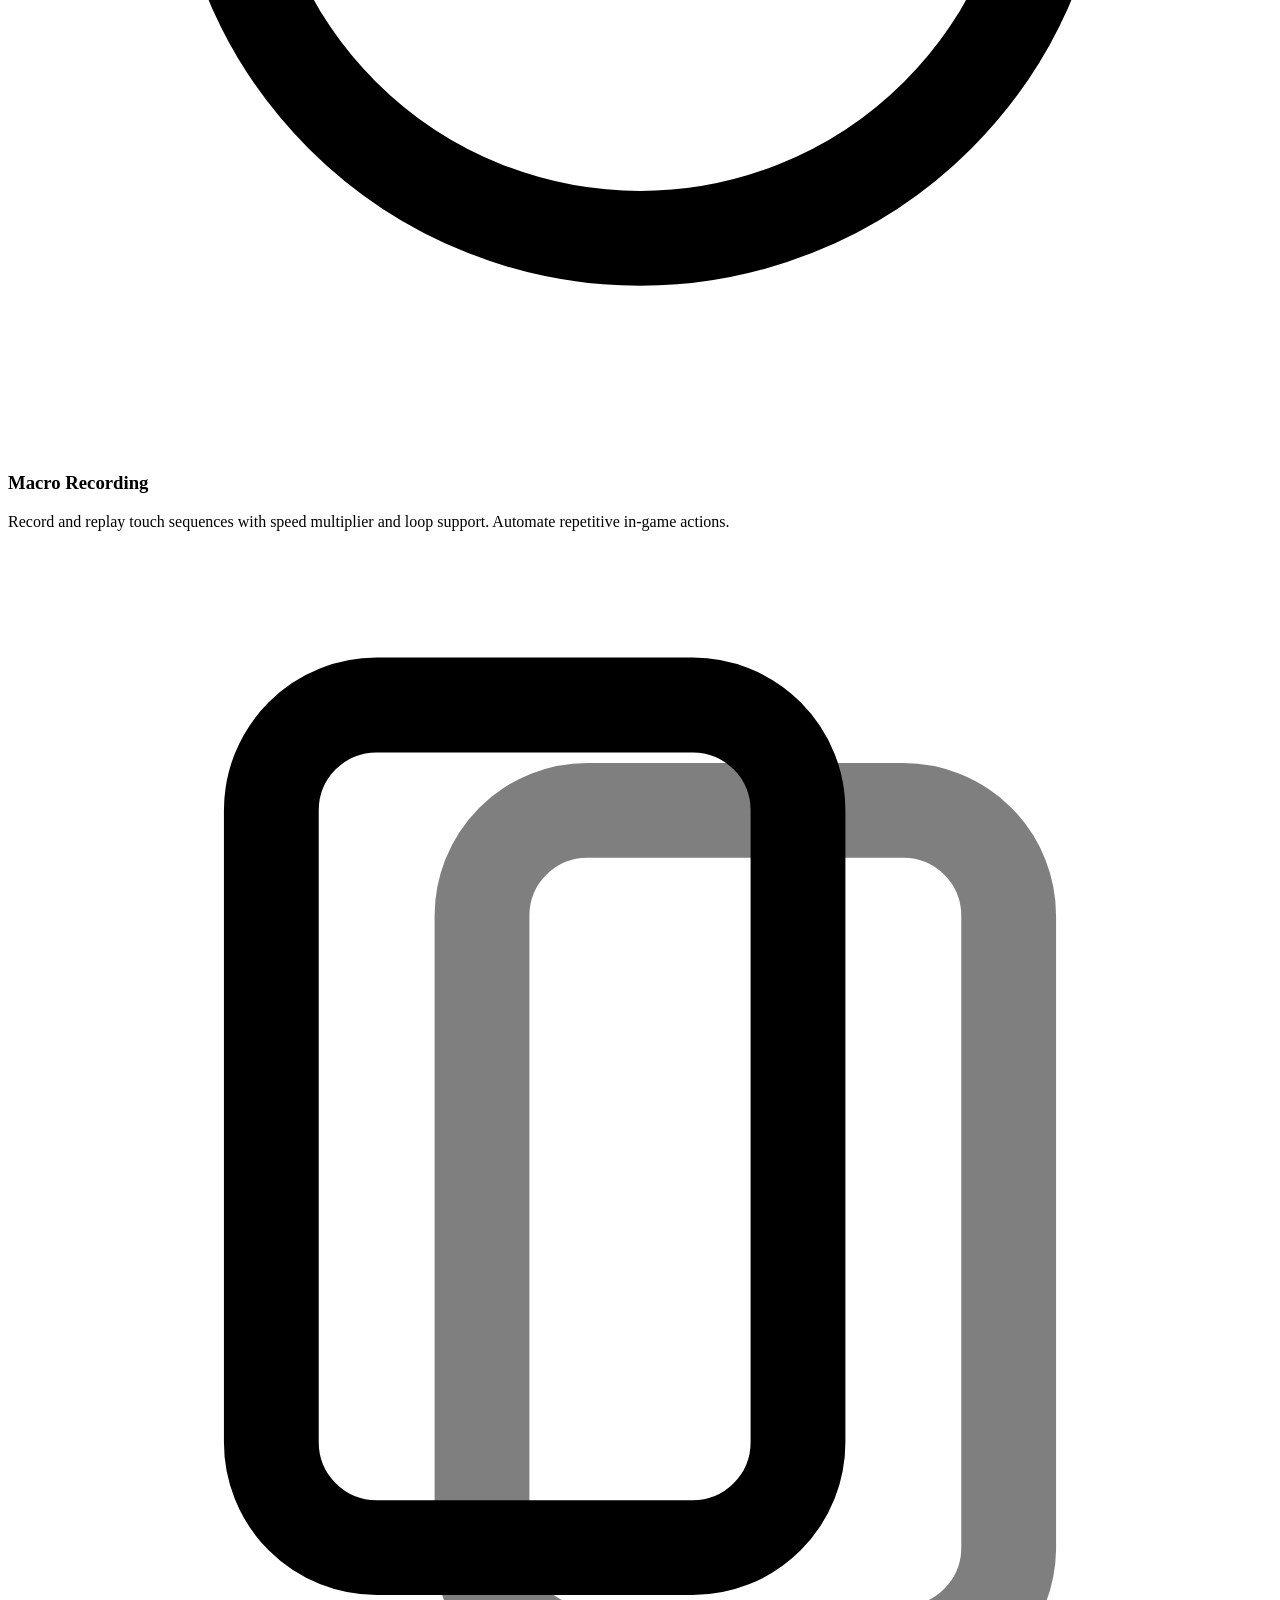
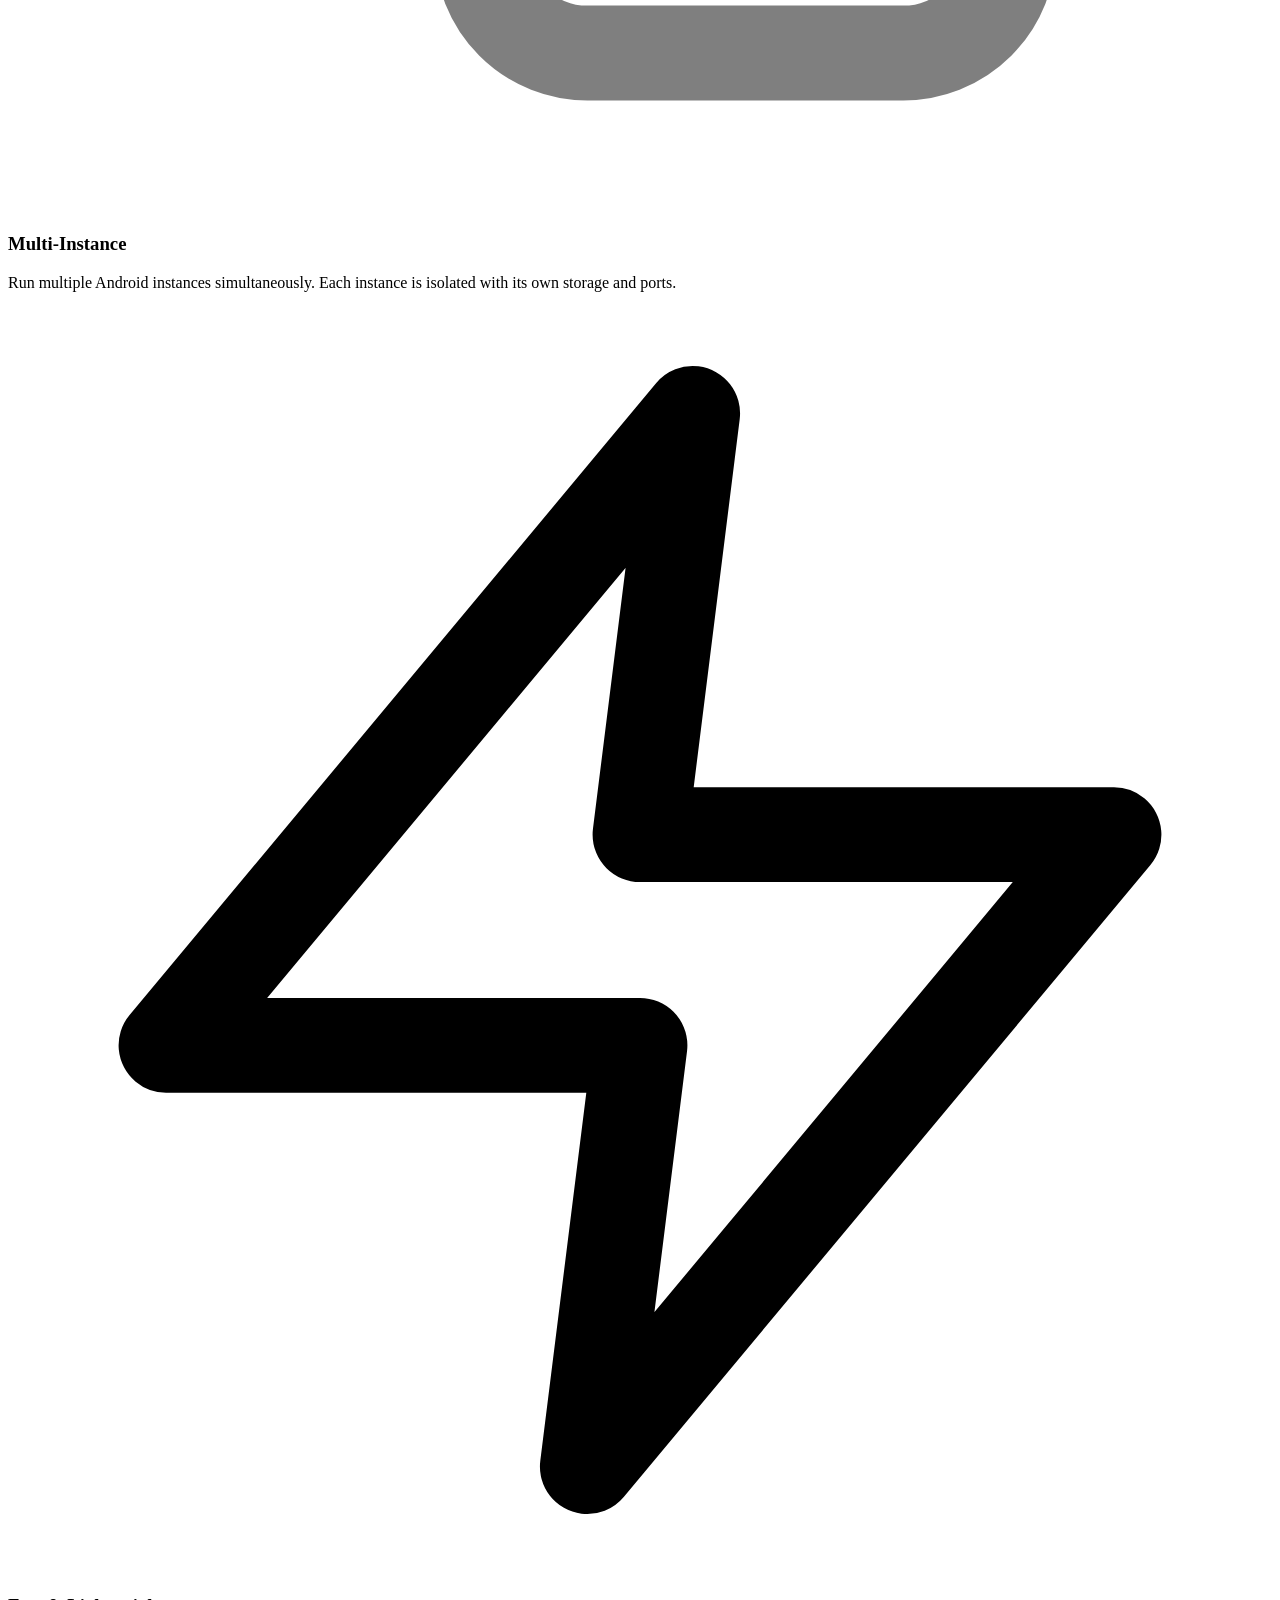
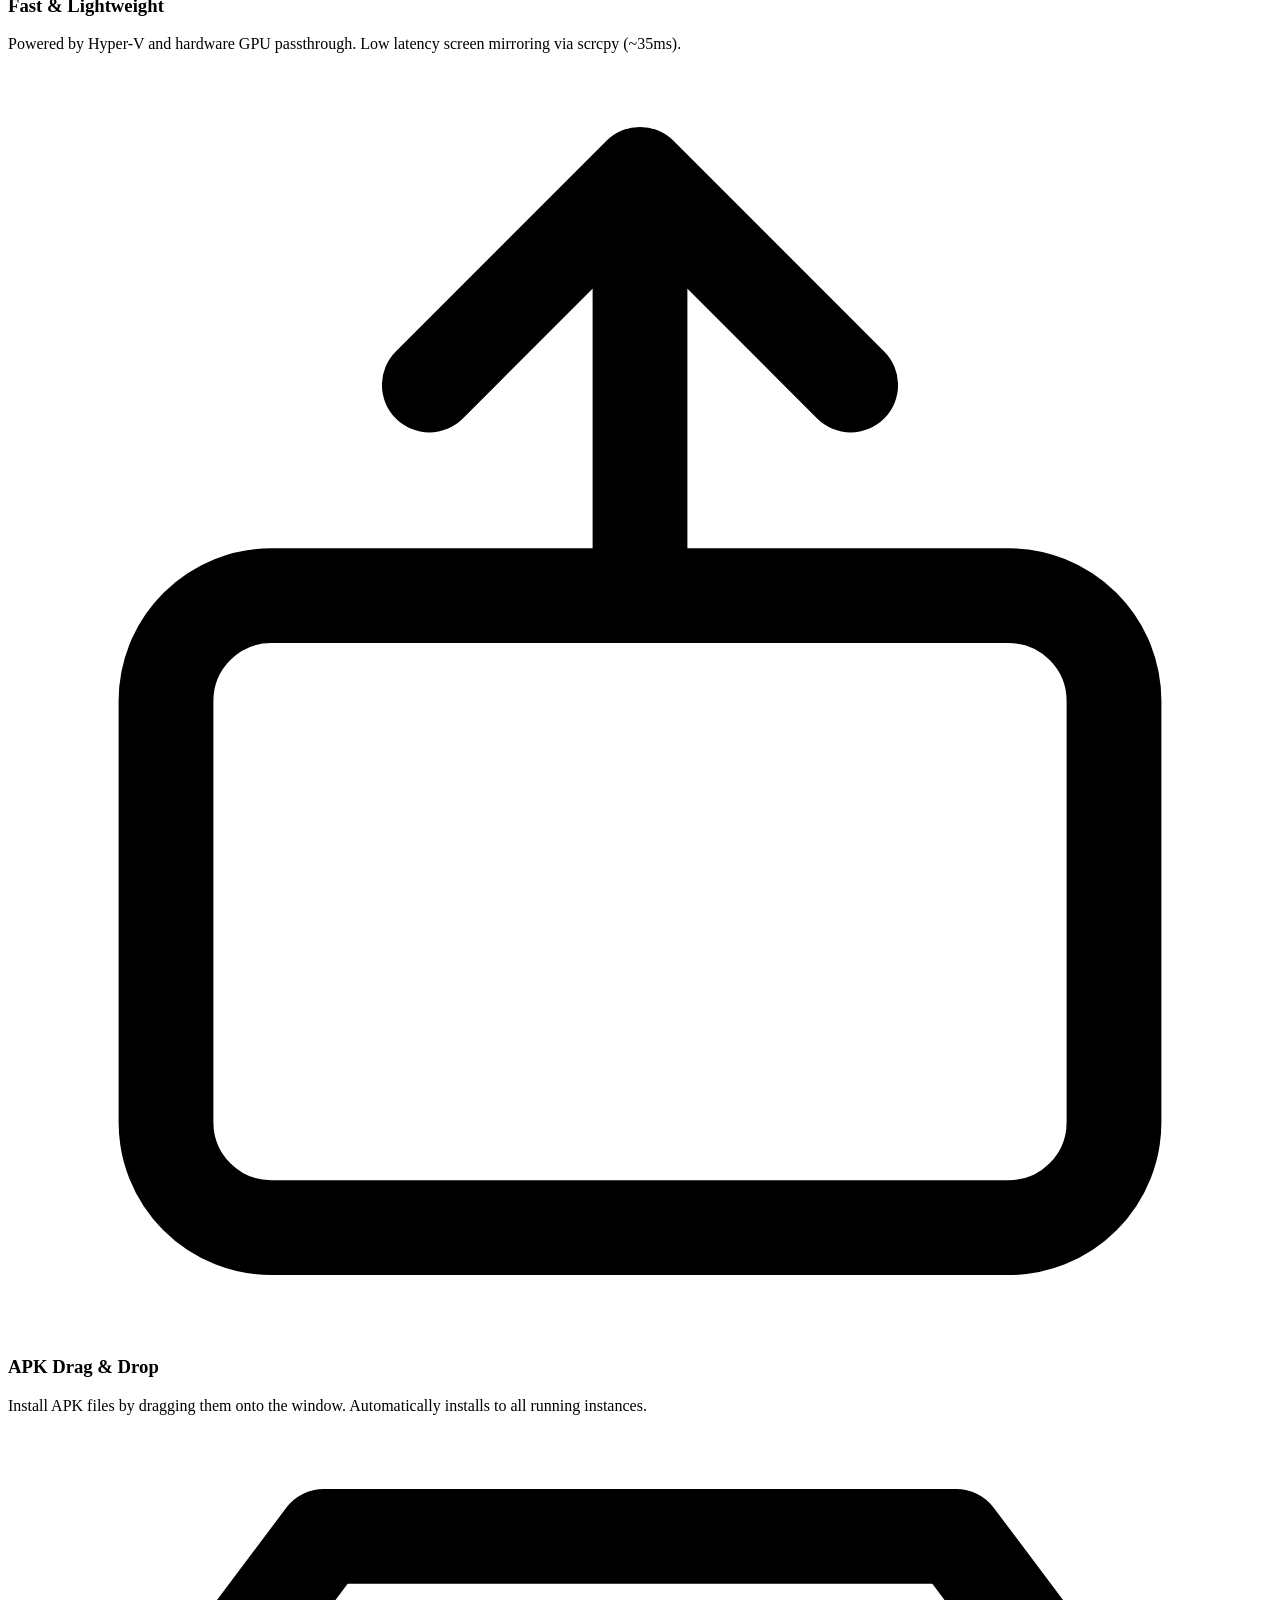
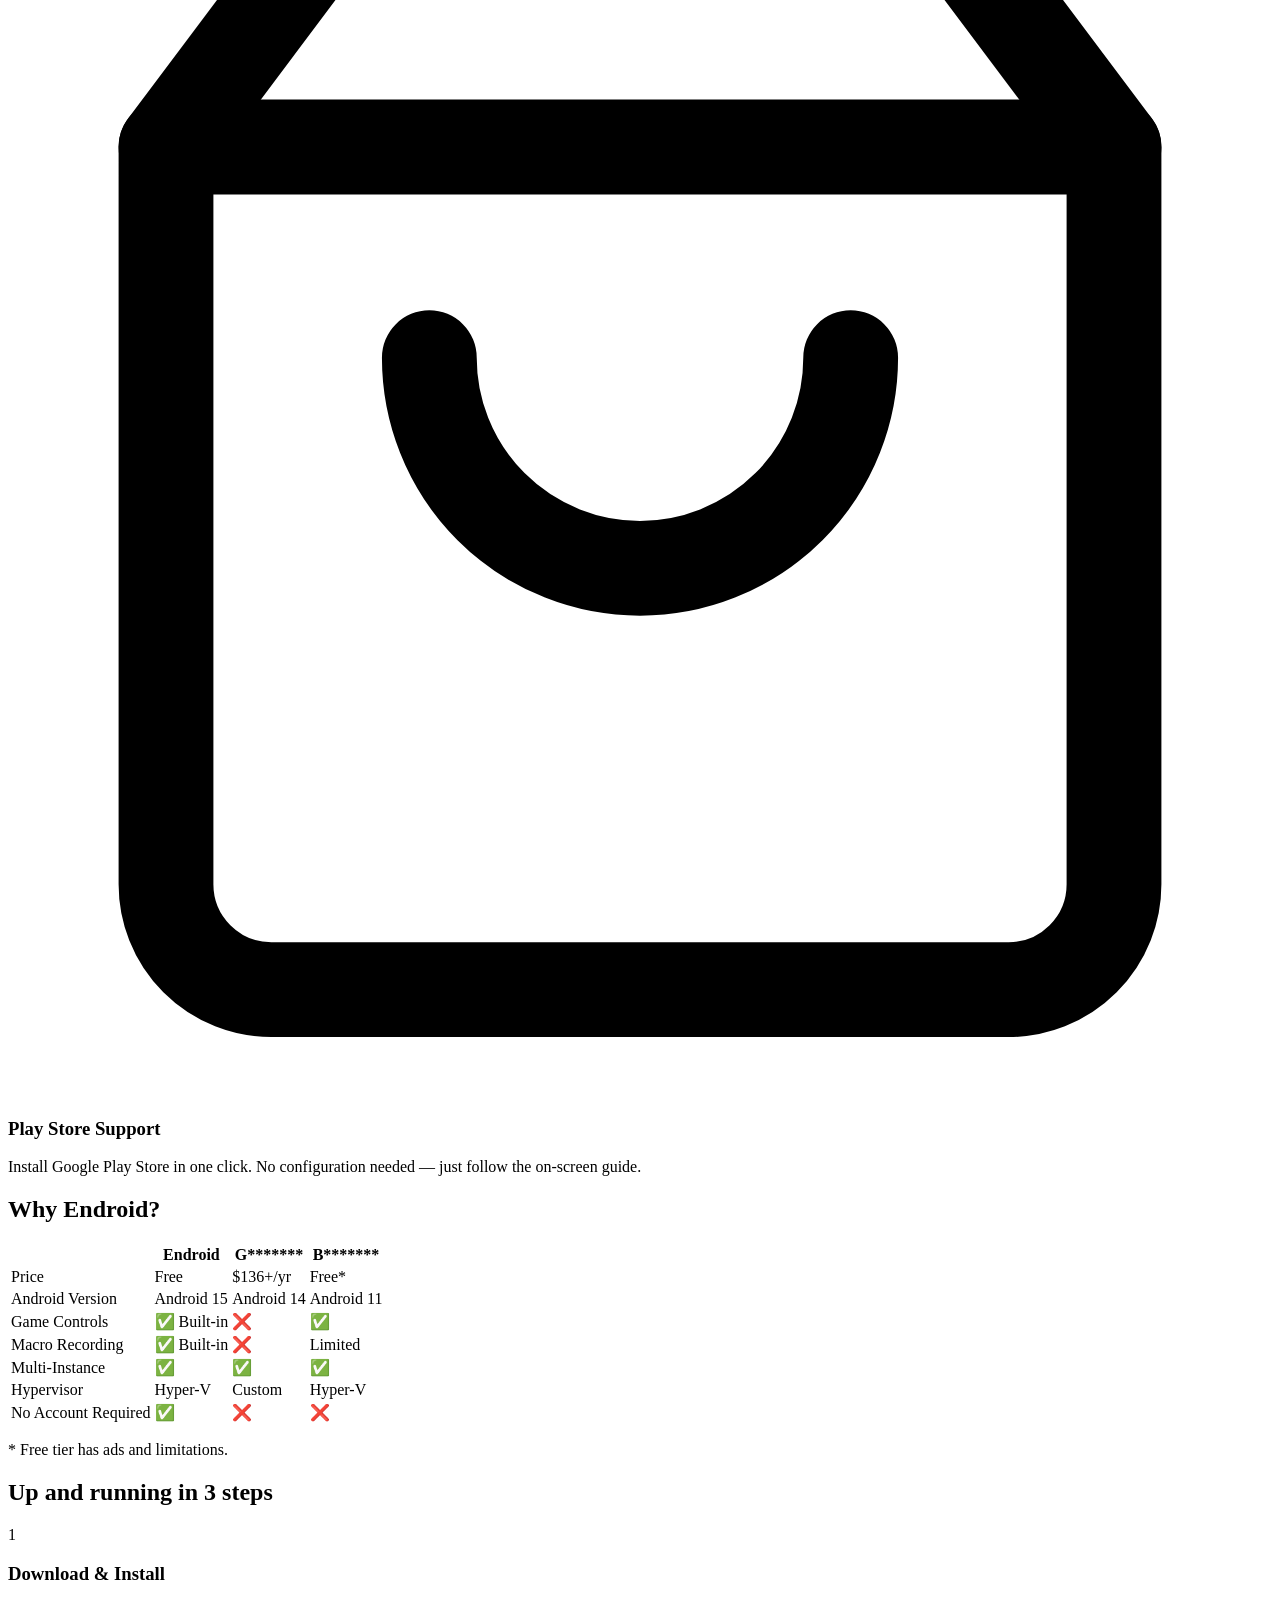
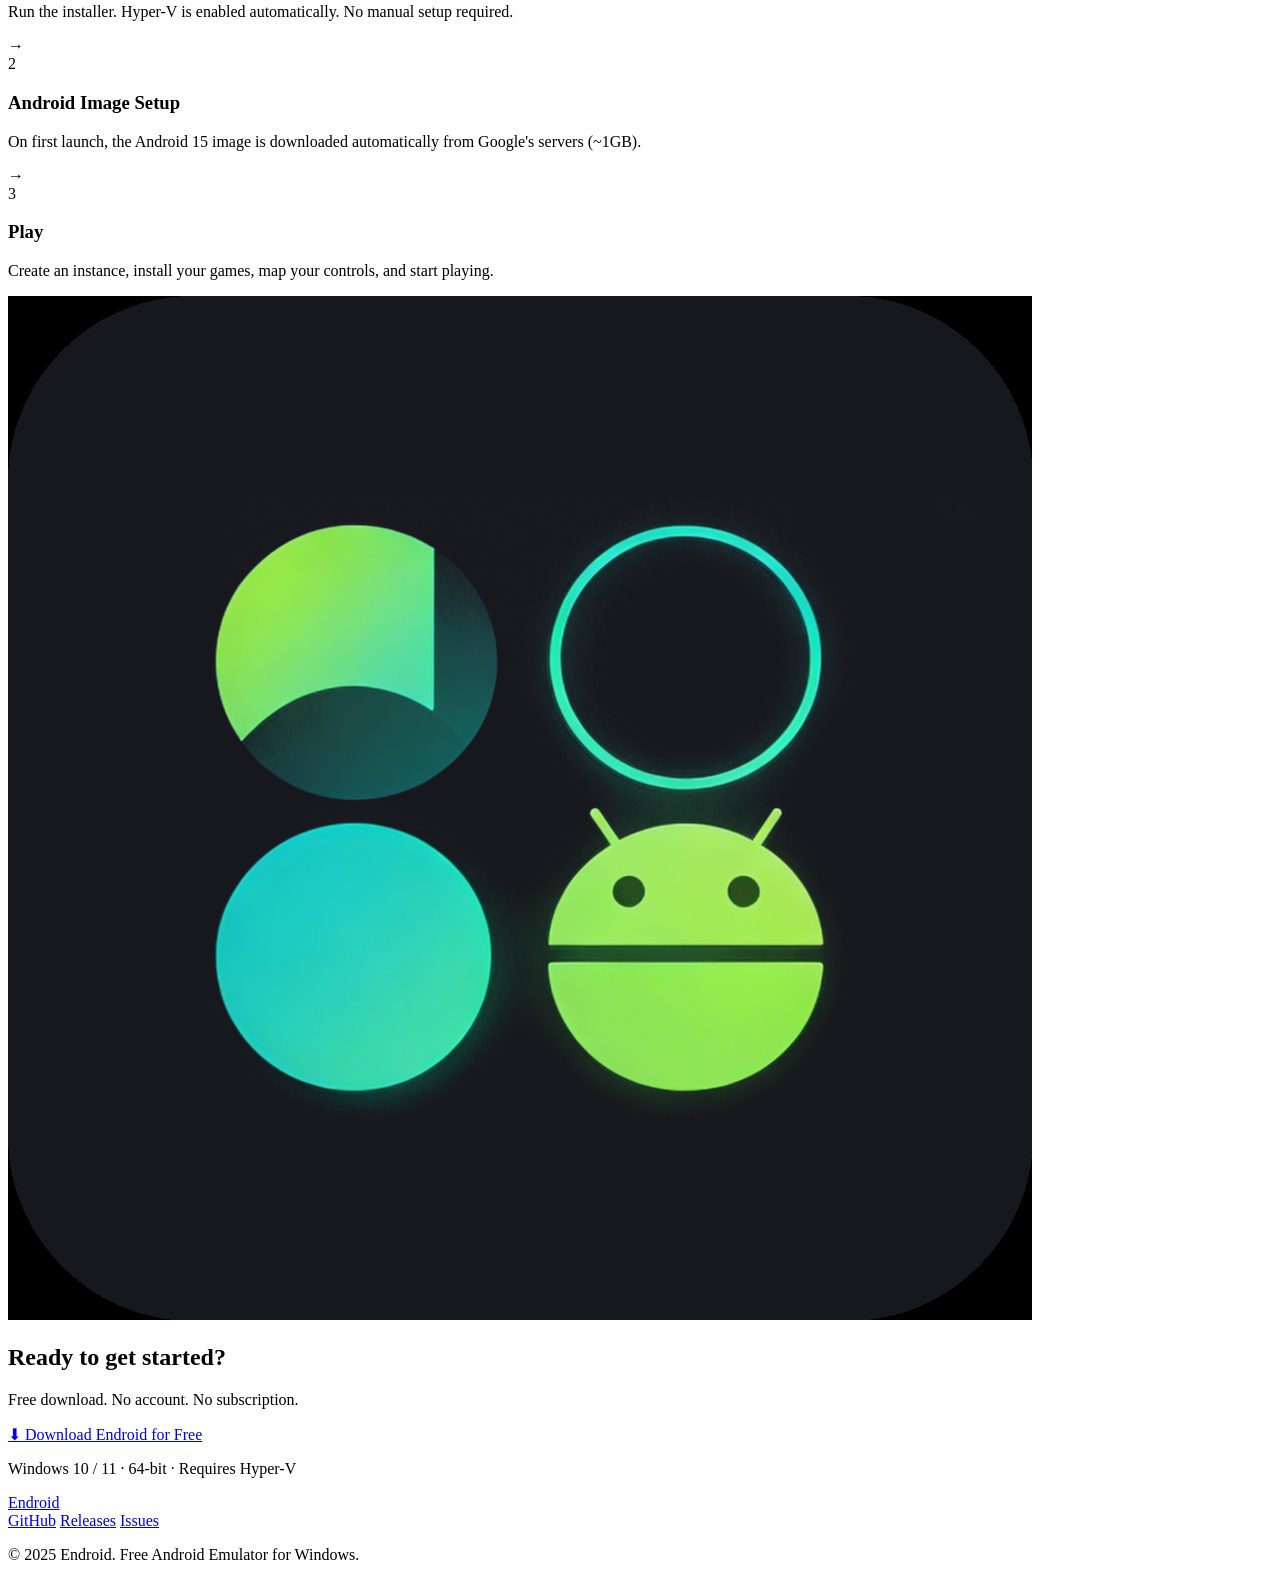
==== commit fe4e363a: "fix: 캐시 bust v=6" ====
--- a/index.html
+++ b/index.html
@@ -16,7 +16,7 @@
   <meta http-equiv="Expires" content="0" />
 
   <!-- Favicon -->
-  <link rel="icon" type="image/png" href="assets/icon.png?v=4" />
+  <link rel="icon" type="image/png" href="assets/icon.png?v=6" />
 
   <!-- Open Graph -->
   <meta property="og:type" content="website" />
@@ -73,7 +73,7 @@
   <!-- Hero -->
   <section class="hero">
     <div class="hero-inner">
-      <img src="assets/icon.png?v=4" alt="Endroid" class="hero-icon" />
+      <img src="assets/icon.png?v=6" alt="Endroid" class="hero-icon" />
       <div class="badge">Android 15 · Free · Windows</div>
       <h1 class="hero-title">
         Run Android on Windows.<br />
@@ -213,7 +213,7 @@
   <!-- Download CTA -->
   <section class="cta">
     <div class="section-inner">
-      <img src="assets/icon.png?v=4" alt="Endroid" class="cta-icon" />
+      <img src="assets/icon.png?v=6" alt="Endroid" class="cta-icon" />
       <h2>Ready to get started?</h2>
       <p>Free download. No account. No subscription.</p>
       <a class="btn-primary btn-large" href="https://github.com/rundevelrun/endroid/releases/latest">
